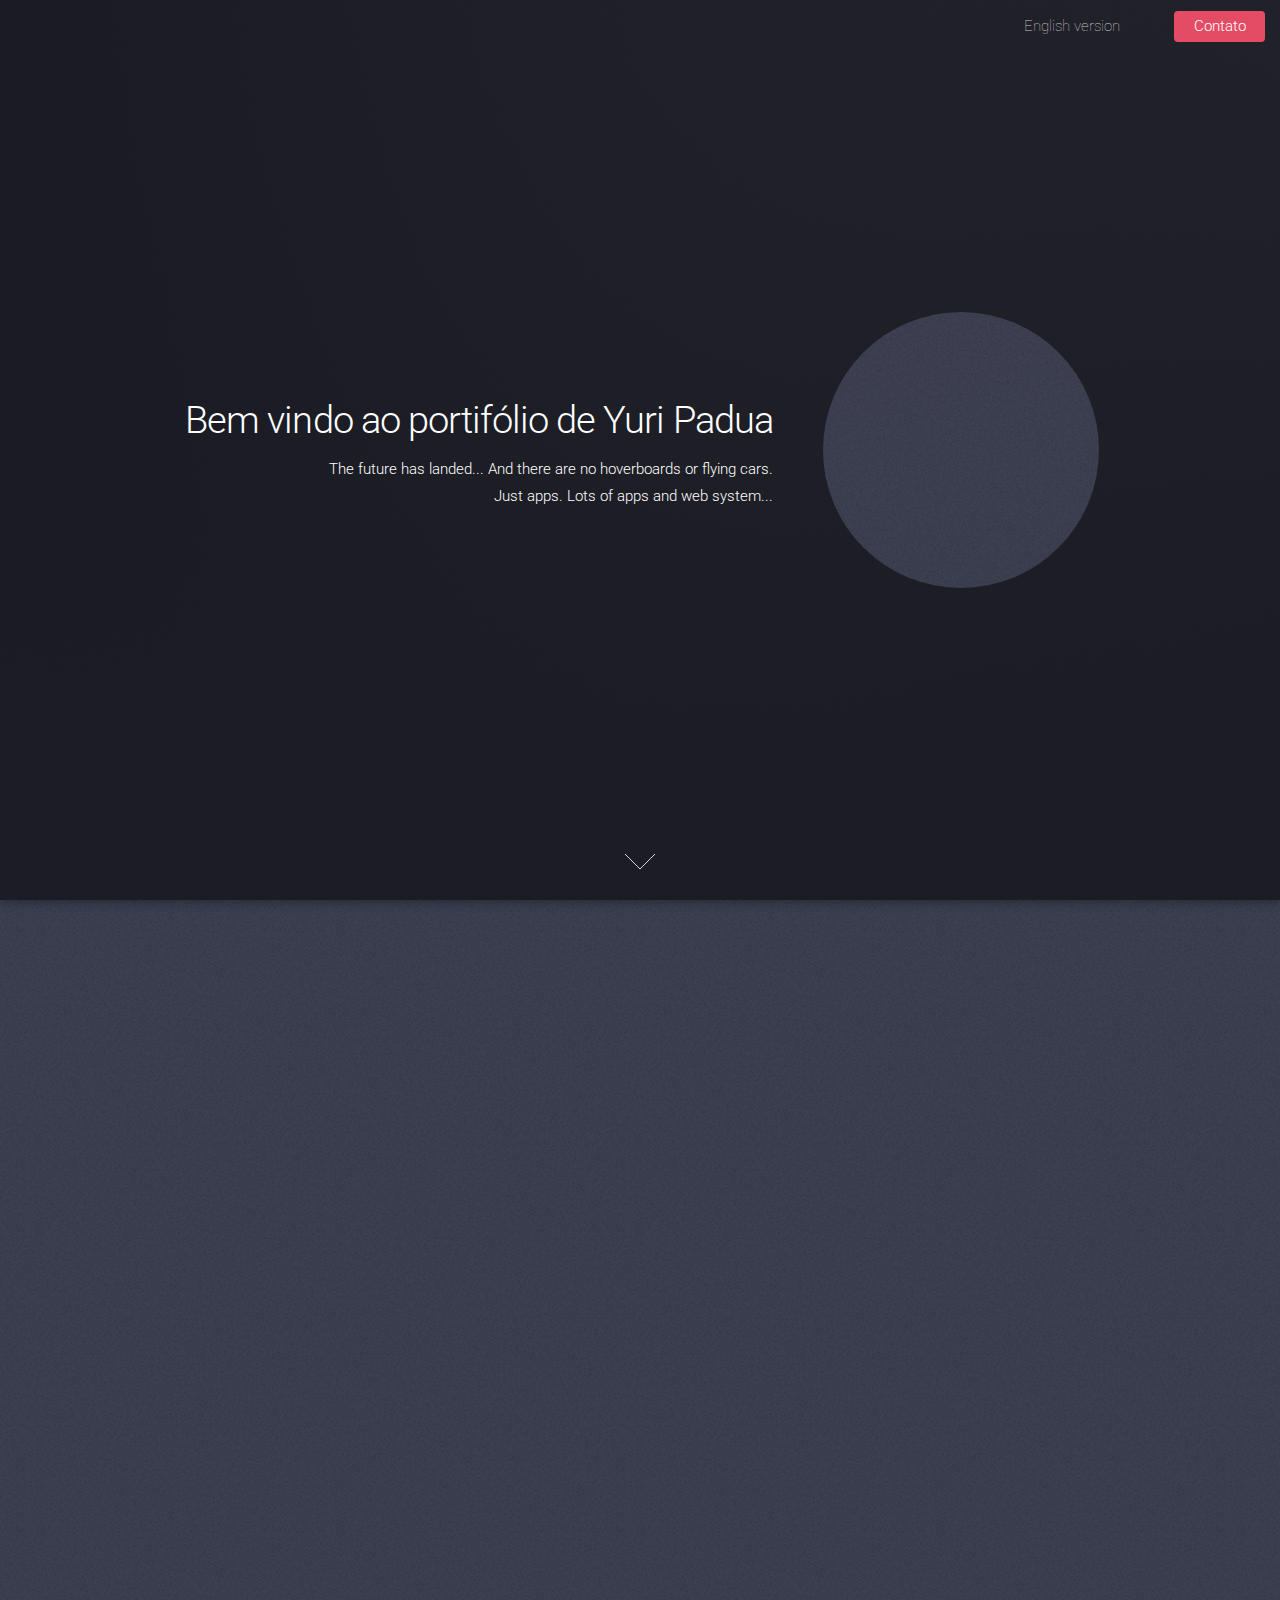
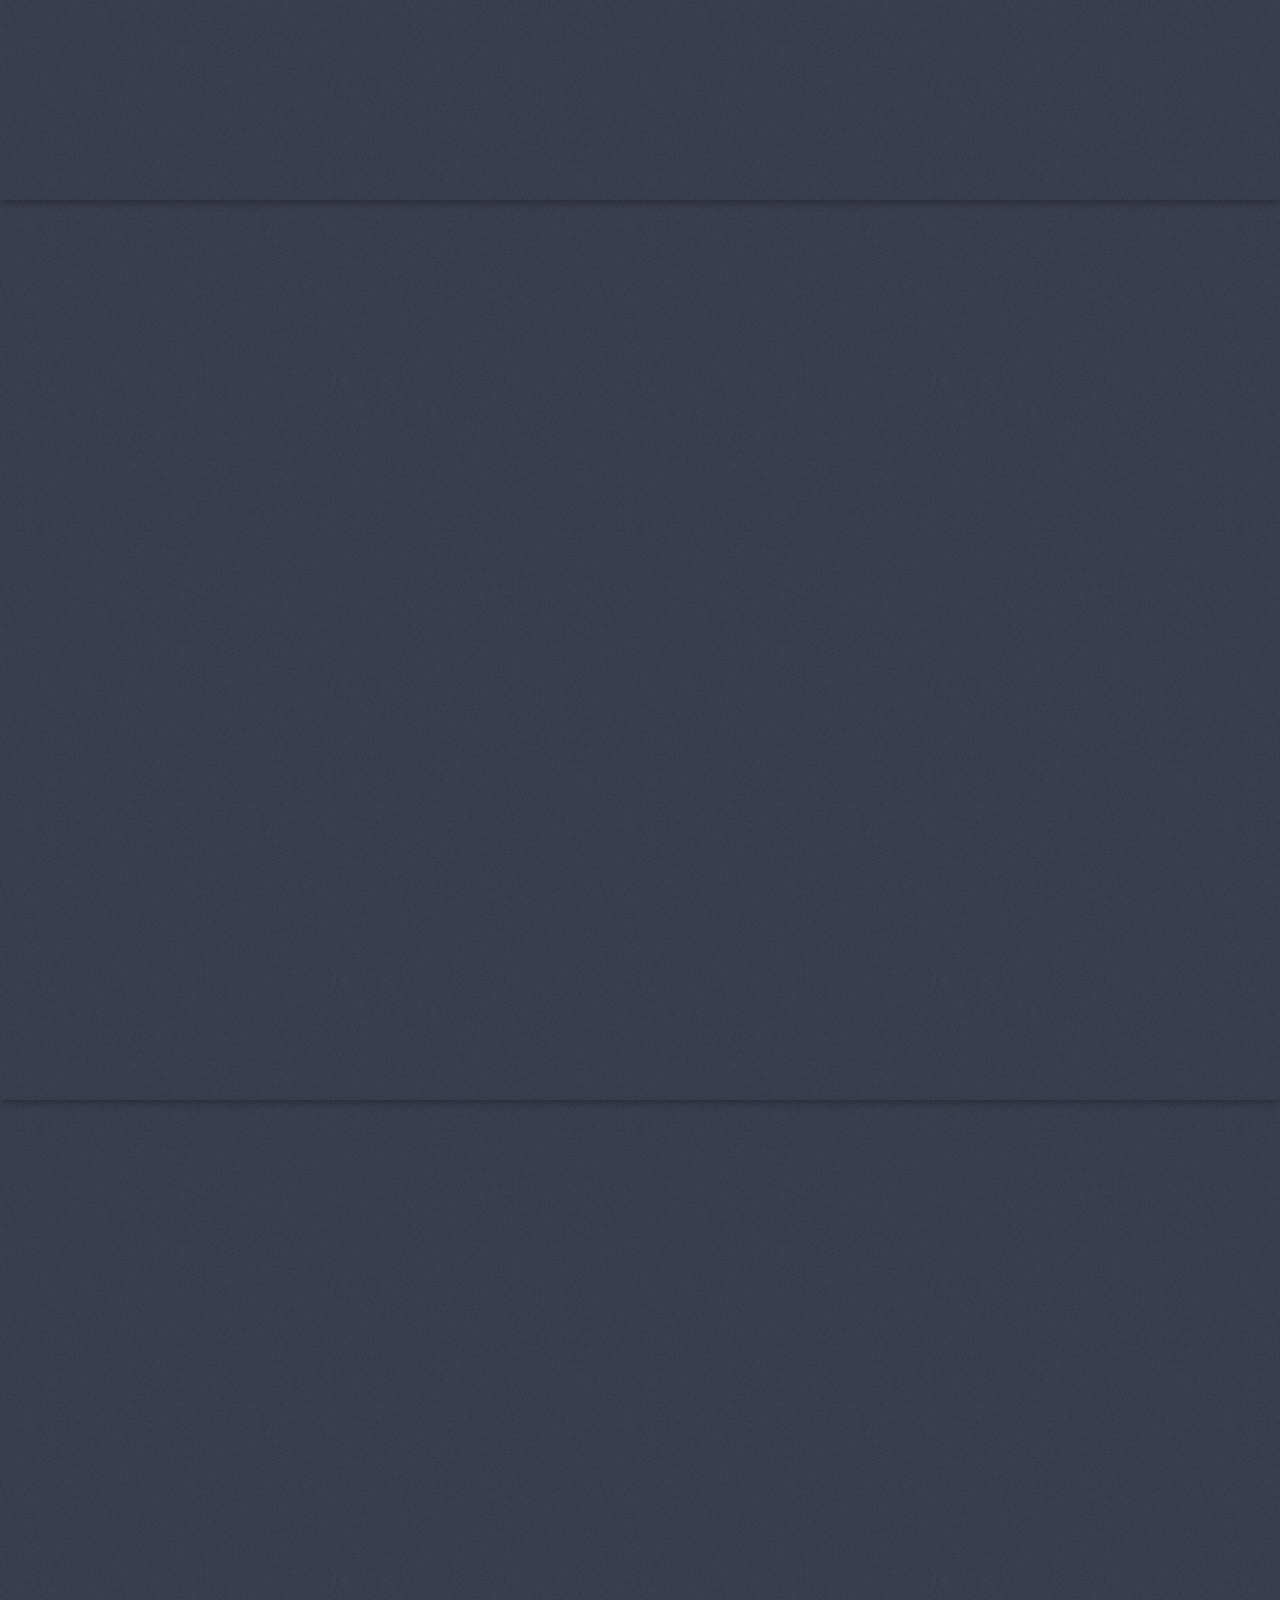
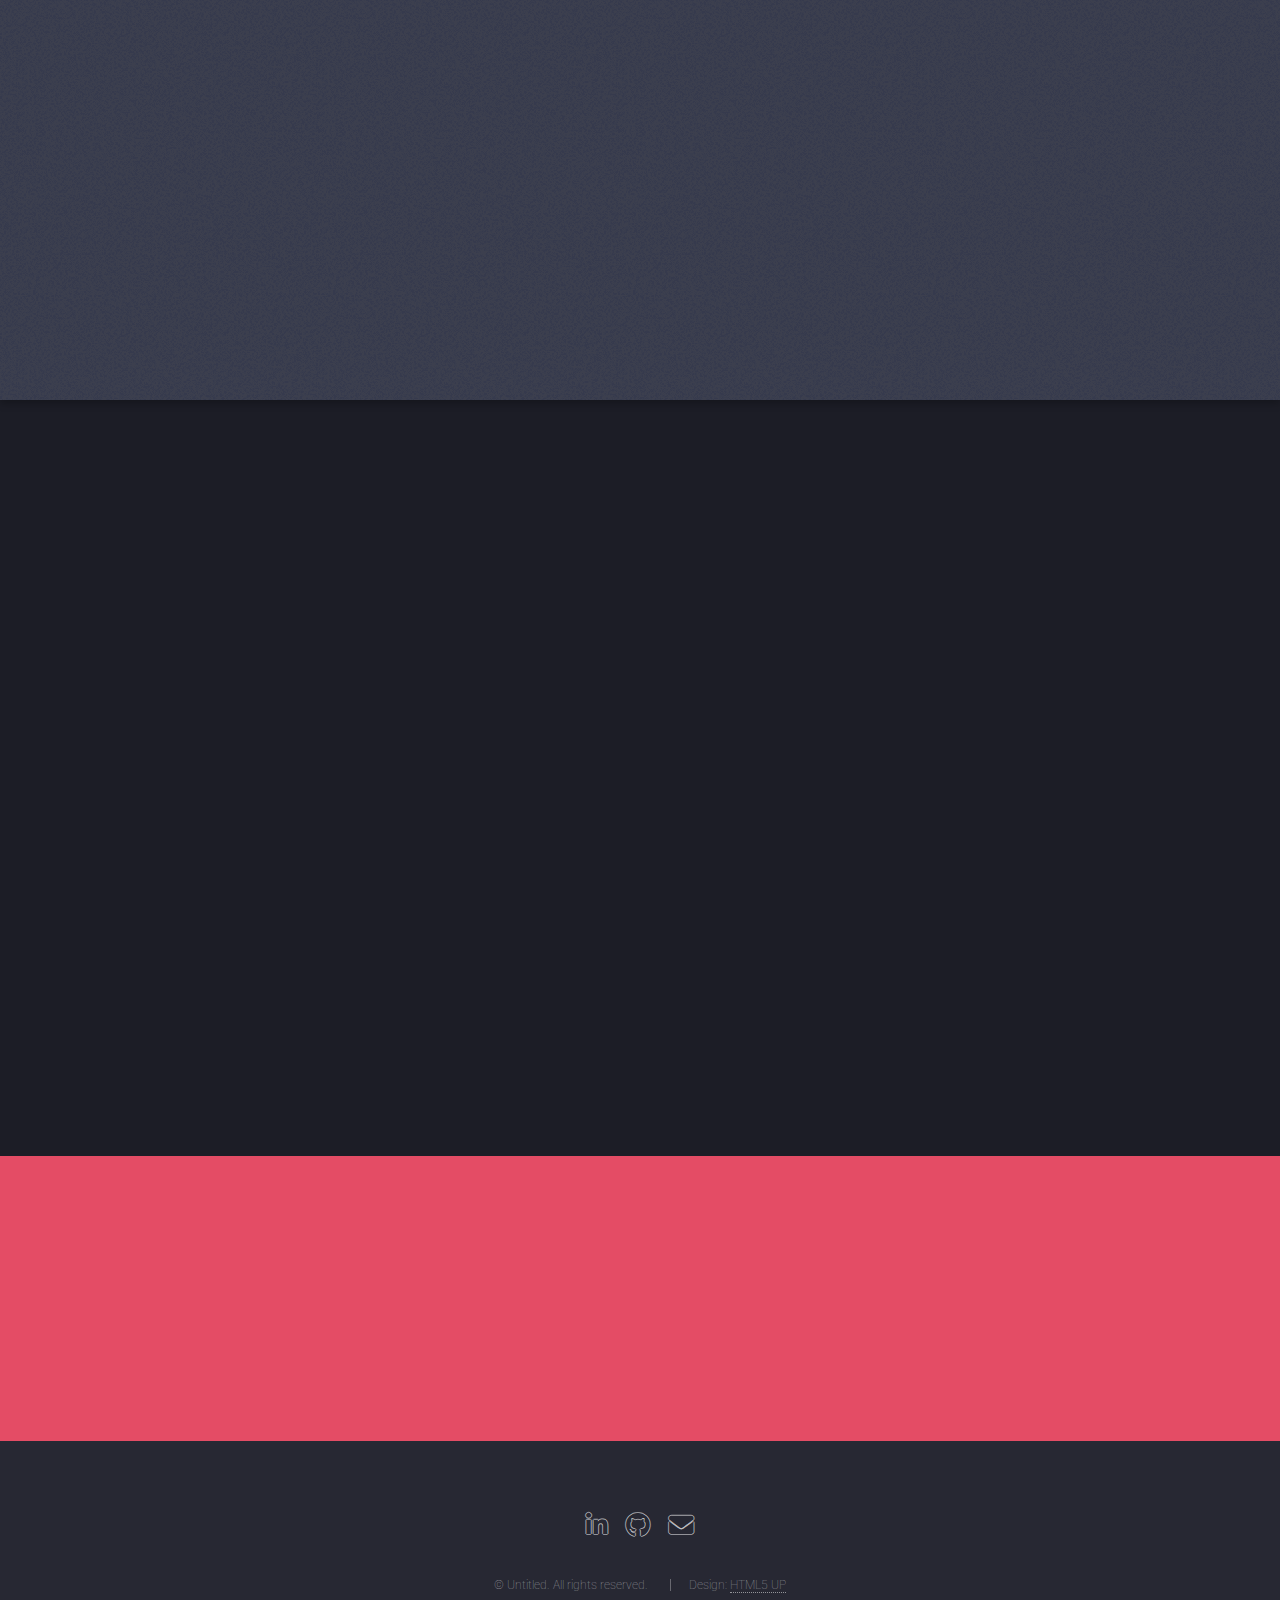
==== pt/index.html @ d570ddc1 "SEO url fix + sitemap.xml" ====
<!DOCTYPE HTML>
<!--
	Landed by HTML5 UP
	html5up.net | @ajlkn
	Free for personal and commercial use under the CCA 3.0 license (html5up.net/license)
-->
<html>


<head>
	<title>Yuri Padua - Portfolio | Tecnologia, Apps, and Soluções</title>

	<meta charset="utf-8" />
	<meta name="description"
		content="Welcome to Yuri Padua's portfolio. Explore innovative projects in technology, including Node.js, Python, and Machine Learning. Contact me to grow your business!">
	<meta name="keywords"
		content="Yuri Padua, portfolio, technology, Node.js, Python, Machine Learning, web development, mobile applications">
	<meta name="author" content="Yuri Padua">
	<meta name="viewport" content="width=device-width, initial-scale=1, user-scalable=no" />
	<link rel="stylesheet" href="../assets/css/main.css" />
	<!-- <link rel="stylesheet" href="assets/sass/main.css" /> -->
	<noscript>
		<link rel="stylesheet" href="../assets/css/noscript.css" />
		<!-- <link rel="stylesheet" href="assets/sass/noscript.css" /> -->
	</noscript>

	<!-- Open Graph Meta Tags -->
	<meta property="og:title" content="Yuri Padua - Portfolio | Technology, Apps, and Solutions" />
	<meta property="og:description"
		content="Explore Yuri Padua's portfolio. Innovative projects in Node.js, Python, Machine Learning, and more." />
	<meta property="og:image" content="../images/avatar_home.png" />
	<meta property="og:url" content="yuripadua.github.io" />
	<meta property="og:type" content="website" />

	<script type="application/ld+json">
		{
		  "@context": "https://schema.org",
		  "@type": "Person",
		  "name": "Yuri Padua",
		  "jobTitle": "Technology Professional",
		  "url": "yuripadua.github.io",
		  "sameAs": [
			"https://www.linkedin.com/in/yuripadua/",
			"https://github.com/yuripadua"
		  ]
		}
		</script>

	<!-- <script>
		(function () {
			// Pega idioma do navegador, por ex. "pt-BR", "en-US", etc.
			var userLang = (navigator.language || navigator.userLanguage).toLowerCase();
			// Verifica o path atual, ex. "/" ou "/pt/index.html"
			var currentPath = window.location.pathname.toLowerCase();

			// Se o idioma começa com "pt" E não estamos em /pt/ (para evitar loop):
			if (userLang.startsWith('pt') && !currentPath.startsWith('/pt/')) {
				// Redireciona para /pt/
				window.location.href = '/pt/';
			}
		})();
	</script> -->
</head>

<body class="is-preload landing">
	<div id="page-wrapper">

		<!-- Header -->
		<header id="header">
			<!-- <h1 id="logo"><a href="index.html">Landed</a></h1> -->
			<nav id="nav">
				<ul>
					<li><a href="https://yuripadua.github.io">English version</a></li>
					<!-- <li><a href="index.html">Home</a></li> -->
					<li>
						<!-- <a href="#">Layouts</a> -->
						<!-- <ul>
							<li><a href="left-sidebar.html">Left Sidebar</a></li>
							<li><a href="right-sidebar.html">Right Sidebar</a></li>
							<li><a href="no-sidebar.html">No Sidebar</a></li>
							<li>
								<a href="#">Submenu</a>
								<ul>
									<li><a href="#">Option 1</a></li>
									<li><a href="#">Option 2</a></li>
									<li><a href="#">Option 3</a></li>
									<li><a href="#">Option 4</a></li>
								</ul>
							</li>
						</ul> -->
					</li>
					<!-- <li><a href="elements.html">Elements</a></li> -->
					<li><a href="#five" class="button primary">Contato</a></li>
				</ul>
			</nav>
		</header>

		<!-- Banner -->
		<section id="banner">
			<div class="content">
				<header>
					<h2>Bem vindo ao portifólio de Yuri Padua</h2>
					<b>
						<p>The future has landed...
							And there are no hoverboards or flying cars.<br />
							Just apps. Lots of apps and web system...</p>
					</b>
				</header>
				<span class="image"><img src="../images/avatar_home.png" alt="" /></span>
			</div>
			<a href="#one" class="goto-next scrolly">Next</a>
		</section>

		<!-- One -->
		<section id="one" class="spotlight style1 bottom">
			<span class="image fit main"><img src="../images/marvin-meyer-SYTO3xs06fU-unsplash.jpg" alt="" /></span>
			<div class="content">
				<div class="container">
					<div class="row">
						<div class="col-4 col-12-medium">
							<header>
								<h2>Neste mundo dominado pela tecnologia...</h2>
								<p>Parceiros aptos farão a difença entre sucesso e fracasso nos negócios!</p>
							</header>
						</div>
						<div class="col-4 col-12-medium">
							<p>Imagine, por um instante, esse universo digital como um vasto oceano
								de oportunidades. Nem todos estão preparados para navegar nessas águas:
								alguns se arriscam sem rumo, enquanto outros buscam o apoio de profissionais
								experientes, capazes de conduzir cada jornada rumo a resultados concretos.
								É nessa interseção entre ousadia e experiência que surgem parcerias sólidas,
								fazendo toda a diferença para quem deseja não só sobreviver, mas prosperar.</p>
						</div>
						<div class="col-4 col-12-medium">
							<p>Assim como uma embarcação depende de bons mapas e rotas confiáveis,
								negócios de sucesso pedem planejamento estratégico e execução de qualidade.
								A cada projeto, unimos conhecimento técnico, transparência e comprometimento
								para que você siga adiante com segurança. Continue rolando a página e
								descubra de que forma podemos percorrer juntos essa trajetória, levando
								sua empresa a conquistar novos horizontes.</p>
						</div>
					</div>
				</div>
			</div>
			<a href="#two" class="goto-next scrolly">Next</a>
		</section>

		<!-- Two -->
		<section id="two" class="spotlight style2 right">
			<span class="image fit main"><img src="../images/Foto terno tamanho grande_sem_fundo2.png" alt="" /></span>
			<div class="content">
				<header>
					<h2>Eu sou Yuri Padua, muito prazer em conhece-lo!</h2>
					<p>Mais que um contrato, quero ser seu parceiro nos negócios!</p>
				</header>
				<p>Tenho mais de 20 anos de experiência no mercado de tecnologia. Sou
					bacharel e mestre em ciência da computação pela UFSCar - Universidade
					Federal de São Carlos e atualmente sou aluno do doutorado no Instituto de
					Computação da UNICAMP.</p>
				<!-- <ul class="actions">
					<li><a href="#" class="button">Learn More</a></li>
				</ul> -->
			</div>
			<a href="#three" class="goto-next scrolly">Next</a>
		</section>

		<!-- Three -->
		<section id="three" class="spotlight style3 left">
			<span class="image fit main bottom"><img src="../images/ecommerce3.jpg" alt="" /></span>
			<div class="content">
				<header>
					<h2>Sites e Aplicativos </h2>
					<p>Seja qual for seu negócio, temos a solução!</p>
				</header>
				<p>Para quaisquer tamanhos de empresas, para quaisquer segmentos, cenários simples e complexos.
					Atualmente, a sua presença on line não é mais opção, é uma questão estratégica para seu crescimento.
				</p>
				<p>
					Nossa parceria com certeza agregará valor ao seu negócio.
				</p>

				<!-- <ul class="actions">
					<li><a href="#" class="button">Learn More</a></li>
				</ul> -->
			</div>
			<a href="#four" class="goto-next scrolly">Next</a>
		</section>

		<!-- Four -->
		<section id="four" class="wrapper style1 special fade-up">
			<div class="container">
				<header class="major">
					<h2>Conheça alguns dos projetos no portifólio</h2>
					<p>Cada projeto o direcionará para uma página com o projeto e seu respectivo repositório abaixo</p>
				</header>
				<div class="box alt">
					<div class="row gtr-uniform">
						<section class="col-4 col-6-medium col-12-xsmall">
							<!-- <span class="icon major alt my-nodejs-logo"></span> -->
							<img src="../images/nodejs.png" alt="Node.js"
								style="width: 6em; height: 6em; border-radius: 50%; object-fit: contain;">
							<h3>API RESTFULL Node.JS</h3>
							<p>Demosntração de webapp para e-commerce.</p>
						</section>
						<section class="col-4 col-6-medium col-12-xsmall">
							<!-- <span class="icon major alt my-php-logo"></span> -->
							<img src="../images/new-php-logo.svg" alt="php"
								style="width: 6em; height: 6em; border-radius: 50%; object-fit: contain;">
							<h3>API RESTFULL PHP</h3>
							<p>Exemplo de consumo de API de terceiro para apresentação de ações.</p>
						</section>
						<section class="col-4 col-6-medium col-12-xsmall">
							<!-- <span class="icon major alt my-python-logo"></span> -->
							<img src="../images/django-python-logo.webp" alt="django-python"
								style="width: 6em; height: 6em; border-radius: 50%; object-fit: contain;">
							<h3>API RESTFULL Python</h3>
							<p>Demonstação em construção.</p>
						</section>
						<section class="col-4 col-6-medium col-12-xsmall">
							<!-- <span class="icon major alt my-flutter-logo"></span> -->
							<img src="../images/flutterAndroid.png" alt="flutter"
								style="width: 6em; height: 6em; border-radius: 50%; object-fit: contain;">
							<h3>Aplicativo Android</h3>
							<p>Aplicação usando Flutter. Pode ser compilada para Android e IOS.</p>
						</section>
						<section class="col-4 col-6-medium col-12-xsmall">
							<!-- <span class="icon major alt my-react-logo"></span> -->
							<img src="../images/React-icon.svg" alt="react"
								style="width: 6em; height: 6em; border-radius: 50%; object-fit: contain;">
							<h3>Site responsivo com React</h3>
							<p>Webapp utilizando React como exemplo no front.</p>
						</section>
						<section class="col-4 col-6-medium col-12-xsmall">
							<!-- <span class="icon major alt my-machine-learning-logo"></span> -->
							<img src="../images/Machine-Learning.jpg" alt="python-ml"
								style="width: 6em; height: 6em; border-radius: 50%; object-fit: contain;">
							<h3>Aprendizado de Máquina</h3>
							<p>Projeto de aprendizado de máquina utilizando base real da área da saúde.</p>
						</section>
					</div>
				</div>
				<footer class="major">
					<ul class="actions special">
						<li><a href="https://github.com/yuripadua" class="button" target="_blank">Repositório do
								GitHub</a></li>
					</ul>
				</footer>
			</div>
		</section>

		<!-- Five -->
		<!-- <section id="five" class="wrapper style2 special fade">
			<div class="container">
				<header>
					<h2>Magna faucibus lorem diam</h2>
					<p>Ante metus praesent faucibus ante integer id accumsan eleifend</p>
				</header>
				<form method="post" action="#" class="cta">
					<div class="row gtr-uniform gtr-50">
						<div class="col-8 col-12-xsmall"><input type="email" name="email" id="email"
								placeholder="Your Email Address" /></div>
						<div class="col-4 col-12-xsmall"><input type="submit" value="Get Started" class="fit primary" />
						</div>
					</div>
				</form>
			</div>
		</section> -->
		<!-- Five -->
		<section id="five" class="wrapper style2 special fade">
			<div class="container">
				<header>
					<h2>Vamos conversar?</h2>
					<p>Entre em contato comigo e descubra como posso ajudar no seu projeto!</p>
				</header>
				<p>
					<strong>Meu E-mail:</strong>
					<a href="mailto:yuripadua@gmail.com" class="my-email-link" target="_blank">yuripadua@gmail.com</a>
				</p>
			</div>
		</section>

		<!-- Footer -->
		<footer id="footer">
			<ul class="icons">
				<!-- <li><a href="#" class="icon brands alt fa-twitter"><span class="label">Twitter</span></a></li> -->
				<!-- <li><a href="#" class="icon brands alt fa-facebook-f"><span class="label">Facebook</span></a></li> -->
				<li><a href="https://www.linkedin.com/in/yuripadua/" class="icon brands alt fa-linkedin-in"
						target="_blank"><span class="label">LinkedIn</span></a></li>
				<!-- <li><a href="#" class="icon brands alt fa-instagram"><span class="label">Instagram</span></a></li> -->
				<li><a href="https://github.com/yuripadua" class="icon brands alt fa-github" target="_blank"> <span
							class="label">GitHub</span></a></li>
				<li><a href="mailto:yuripadua@gmail.com" class="icon solid alt fa-envelope" target="_blank"><span
							class="label">Email</span></a></li>
			</ul>
			<ul class="copyright">
				<li>&copy; Untitled. All rights reserved.</li>
				<li>Design: <a href="http://html5up.net" target="_blank">HTML5 UP</a></li>
			</ul>
		</footer>

	</div>

	<!-- Scripts -->
	<script src="../assets/js/jquery.min.js"></script>
	<script src="../assets/js/jquery.scrolly.min.js"></script>
	<script src="../assets/js/jquery.dropotron.min.js"></script>
	<script src="../assets/js/jquery.scrollex.min.js"></script>
	<script src="../assets/js/browser.min.js"></script>
	<script src="../assets/js/breakpoints.min.js"></script>
	<script src="../assets/js/util.js"></script>
	<script src="../assets/js/main.js"></script>

</body>

</html>
---- assets/css/main.css ----
@import url("fontawesome-all.min.css");
@import url("https://fonts.googleapis.com/css?family=Roboto:100,300,100italic,300italic");

/*
	Landed by HTML5 UP
	html5up.net | @ajlkn
	Free for personal and commercial use under the CCA 3.0 license (html5up.net/license)
*/

html, body, div, span, applet, object,
iframe, h1, h2, h3, h4, h5, h6, p, blockquote,
pre, a, abbr, acronym, address, big, cite,
code, del, dfn, em, img, ins, kbd, q, s, samp,
small, strike, strong, sub, sup, tt, var, b,
u, i, center, dl, dt, dd, ol, ul, li, fieldset,
form, label, legend, table, caption, tbody,
tfoot, thead, tr, th, td, article, aside,
canvas, details, embed, figure, figcaption,
footer, header, hgroup, menu, nav, output, ruby,
section, summary, time, mark, audio, video {
	margin: 0;
	padding: 0;
	border: 0;
	font-size: 100%;
	font: inherit;
	vertical-align: baseline;}

article, aside, details, figcaption, figure,
footer, header, hgroup, menu, nav, section {
	display: block;}

body {
	line-height: 1;
}

ol, ul {
	list-style: none;
}

blockquote, q {
	quotes: none;
}

	blockquote:before, blockquote:after, q:before, q:after {
		content: '';
		content: none;
	}

table {
	border-collapse: collapse;
	border-spacing: 0;
}

body {
	-webkit-text-size-adjust: none;
}

mark {
	background-color: transparent;
	color: inherit;
}

input::-moz-focus-inner {
	border: 0;
	padding: 0;
}

input, select, textarea {
	-moz-appearance: none;
	-webkit-appearance: none;
	-ms-appearance: none;
	appearance: none;
}

/* Basic */

	html {
		box-sizing: border-box;
	}

	*, *:before, *:after {
		box-sizing: inherit;
	}

	html, body {
		background: #1c1d26;
	}

	body.is-preload *, body.is-preload *:before, body.is-preload *:after {
		-moz-animation: none !important;
		-webkit-animation: none !important;
		-ms-animation: none !important;
		animation: none !important;
		-moz-transition: none !important;
		-webkit-transition: none !important;
		-ms-transition: none !important;
		transition: none !important;
	}

	body, input, select, textarea {
		color: rgba(255, 255, 255, 0.75);
		font-family: "Roboto", Helvetica, sans-serif;
		font-size: 15pt;
		font-weight: 100;
		line-height: 1.75em;
	}

	a {
		-moz-transition: border-color 0.2s ease-in-out, color 0.2s ease-in-out;
		-webkit-transition: border-color 0.2s ease-in-out, color 0.2s ease-in-out;
		-ms-transition: border-color 0.2s ease-in-out, color 0.2s ease-in-out;
		transition: border-color 0.2s ease-in-out, color 0.2s ease-in-out;
		border-bottom: dotted 1px;
		color: #e44c65;
		text-decoration: none;
	}

		a:hover {
			color: #e44c65 !important;
			border-bottom-color: transparent;
		}

	strong, b {
		color: #ffffff;
		font-weight: 300;
	}

	em, i {
		font-style: italic;
	}

	p {
		margin: 0 0 2em 0;
	}

	h1, h2, h3, h4, h5, h6 {
		color: #ffffff;
		font-weight: 300;
		line-height: 1em;
		margin: 0 0 1em 0;
	}

		h1 a, h2 a, h3 a, h4 a, h5 a, h6 a {
			color: inherit;
			border: 0;
		}

	h2 {
		font-size: 2em;
		line-height: 1.5em;
		letter-spacing: -0.025em;
	}

	h3 {
		font-size: 1.35em;
		line-height: 1.5em;
	}

	h4 {
		font-size: 1.1em;
		line-height: 1.5em;
	}

	h5 {
		font-size: 0.9em;
		line-height: 1.5em;
	}

	h6 {
		font-size: 0.7em;
		line-height: 1.5em;
	}

	sub {
		font-size: 0.8em;
		position: relative;
		top: 0.5em;
	}

	sup {
		font-size: 0.8em;
		position: relative;
		top: -0.5em;
	}

	hr {
		border: 0;
		border-bottom: solid 1px rgba(255, 255, 255, 0.3);
		margin: 3em 0;
	}

		hr.major {
			margin: 4em 0;
		}

	blockquote {
		border-left: solid 4px rgba(255, 255, 255, 0.3);
		font-style: italic;
		margin: 0 0 2em 0;
		padding: 0.5em 0 0.5em 2em;
	}

	code {
		background: rgba(255, 255, 255, 0.075);
		border-radius: 4px;
		font-family: "Courier New", monospace;
		font-size: 0.9em;
		margin: 0 0.25em;
		padding: 0.25em 0.65em;
	}

	pre {
		-webkit-overflow-scrolling: touch;
		font-family: "Courier New", monospace;
		font-size: 0.9em;
		margin: 0 0 2em 0;
	}

		pre code {
			display: block;
			line-height: 1.75em;
			padding: 1em 1.5em;
			overflow-x: auto;
		}

	.align-left {
		text-align: left;
	}

	.align-center {
		text-align: center;
	}

	.align-right {
		text-align: right;
	}

/* Loader */

	@-moz-keyframes spinner-show {
		0% {
			opacity: 0;
		}

		100% {
			opacity: 1;
		}
	}

	@-webkit-keyframes spinner-show {
		0% {
			opacity: 0;
		}

		100% {
			opacity: 1;
		}
	}

	@-ms-keyframes spinner-show {
		0% {
			opacity: 0;
		}

		100% {
			opacity: 1;
		}
	}

	@keyframes spinner-show {
		0% {
			opacity: 0;
		}

		100% {
			opacity: 1;
		}
	}

	@-moz-keyframes spinner-hide {
		0% {
			color: rgba(255, 255, 255, 0.15);
			z-index: 100001;
			-moz-transform: scale(1) rotate(0deg);
			-webkit-transform: scale(1) rotate(0deg);
			-ms-transform: scale(1) rotate(0deg);
			transform: scale(1) rotate(0deg);
		}

		99% {
			color: #1c1d26;
			z-index: 100001;
			-moz-transform: scale(0.5) rotate(360deg);
			-webkit-transform: scale(0.5) rotate(360deg);
			-ms-transform: scale(0.5) rotate(360deg);
			transform: scale(0.5) rotate(360deg);
		}

		100% {
			color: #1c1d26;
			z-index: -1;
			-moz-transform: scale(0.5) rotate(360deg);
			-webkit-transform: scale(0.5) rotate(360deg);
			-ms-transform: scale(0.5) rotate(360deg);
			transform: scale(0.5) rotate(360deg);
		}
	}

	@-webkit-keyframes spinner-hide {
		0% {
			color: rgba(255, 255, 255, 0.15);
			z-index: 100001;
			-moz-transform: scale(1) rotate(0deg);
			-webkit-transform: scale(1) rotate(0deg);
			-ms-transform: scale(1) rotate(0deg);
			transform: scale(1) rotate(0deg);
		}

		99% {
			color: #1c1d26;
			z-index: 100001;
			-moz-transform: scale(0.5) rotate(360deg);
			-webkit-transform: scale(0.5) rotate(360deg);
			-ms-transform: scale(0.5) rotate(360deg);
			transform: scale(0.5) rotate(360deg);
		}

		100% {
			color: #1c1d26;
			z-index: -1;
			-moz-transform: scale(0.5) rotate(360deg);
			-webkit-transform: scale(0.5) rotate(360deg);
			-ms-transform: scale(0.5) rotate(360deg);
			transform: scale(0.5) rotate(360deg);
		}
	}

	@-ms-keyframes spinner-hide {
		0% {
			color: rgba(255, 255, 255, 0.15);
			z-index: 100001;
			-moz-transform: scale(1) rotate(0deg);
			-webkit-transform: scale(1) rotate(0deg);
			-ms-transform: scale(1) rotate(0deg);
			transform: scale(1) rotate(0deg);
		}

		99% {
			color: #1c1d26;
			z-index: 100001;
			-moz-transform: scale(0.5) rotate(360deg);
			-webkit-transform: scale(0.5) rotate(360deg);
			-ms-transform: scale(0.5) rotate(360deg);
			transform: scale(0.5) rotate(360deg);
		}

		100% {
			color: #1c1d26;
			z-index: -1;
			-moz-transform: scale(0.5) rotate(360deg);
			-webkit-transform: scale(0.5) rotate(360deg);
			-ms-transform: scale(0.5) rotate(360deg);
			transform: scale(0.5) rotate(360deg);
		}
	}

	@keyframes spinner-hide {
		0% {
			color: rgba(255, 255, 255, 0.15);
			z-index: 100001;
			-moz-transform: scale(1) rotate(0deg);
			-webkit-transform: scale(1) rotate(0deg);
			-ms-transform: scale(1) rotate(0deg);
			transform: scale(1) rotate(0deg);
		}

		99% {
			color: #1c1d26;
			z-index: 100001;
			-moz-transform: scale(0.5) rotate(360deg);
			-webkit-transform: scale(0.5) rotate(360deg);
			-ms-transform: scale(0.5) rotate(360deg);
			transform: scale(0.5) rotate(360deg);
		}

		100% {
			color: #1c1d26;
			z-index: -1;
			-moz-transform: scale(0.5) rotate(360deg);
			-webkit-transform: scale(0.5) rotate(360deg);
			-ms-transform: scale(0.5) rotate(360deg);
			transform: scale(0.5) rotate(360deg);
		}
	}

	@-moz-keyframes spinner-rotate {
		0% {
			-moz-transform: scale(1) rotate(0deg);
			-webkit-transform: scale(1) rotate(0deg);
			-ms-transform: scale(1) rotate(0deg);
			transform: scale(1) rotate(0deg);
		}

		100% {
			-moz-transform: scale(1) rotate(360deg);
			-webkit-transform: scale(1) rotate(360deg);
			-ms-transform: scale(1) rotate(360deg);
			transform: scale(1) rotate(360deg);
		}
	}

	@-webkit-keyframes spinner-rotate {
		0% {
			-moz-transform: scale(1) rotate(0deg);
			-webkit-transform: scale(1) rotate(0deg);
			-ms-transform: scale(1) rotate(0deg);
			transform: scale(1) rotate(0deg);
		}

		100% {
			-moz-transform: scale(1) rotate(360deg);
			-webkit-transform: scale(1) rotate(360deg);
			-ms-transform: scale(1) rotate(360deg);
			transform: scale(1) rotate(360deg);
		}
	}

	@-ms-keyframes spinner-rotate {
		0% {
			-moz-transform: scale(1) rotate(0deg);
			-webkit-transform: scale(1) rotate(0deg);
			-ms-transform: scale(1) rotate(0deg);
			transform: scale(1) rotate(0deg);
		}

		100% {
			-moz-transform: scale(1) rotate(360deg);
			-webkit-transform: scale(1) rotate(360deg);
			-ms-transform: scale(1) rotate(360deg);
			transform: scale(1) rotate(360deg);
		}
	}

	@keyframes spinner-rotate {
		0% {
			-moz-transform: scale(1) rotate(0deg);
			-webkit-transform: scale(1) rotate(0deg);
			-ms-transform: scale(1) rotate(0deg);
			transform: scale(1) rotate(0deg);
		}

		100% {
			-moz-transform: scale(1) rotate(360deg);
			-webkit-transform: scale(1) rotate(360deg);
			-ms-transform: scale(1) rotate(360deg);
			transform: scale(1) rotate(360deg);
		}
	}

	@-moz-keyframes overlay-hide {
		0% {
			opacity: 1;
			z-index: 100000;
		}

		15% {
			opacity: 1;
			z-index: 100000;
		}

		99% {
			opacity: 0;
			z-index: 100000;
		}

		100% {
			opacity: 0;
			z-index: -1;
		}
	}

	@-webkit-keyframes overlay-hide {
		0% {
			opacity: 1;
			z-index: 100000;
		}

		15% {
			opacity: 1;
			z-index: 100000;
		}

		99% {
			opacity: 0;
			z-index: 100000;
		}

		100% {
			opacity: 0;
			z-index: -1;
		}
	}

	@-ms-keyframes overlay-hide {
		0% {
			opacity: 1;
			z-index: 100000;
		}

		15% {
			opacity: 1;
			z-index: 100000;
		}

		99% {
			opacity: 0;
			z-index: 100000;
		}

		100% {
			opacity: 0;
			z-index: -1;
		}
	}

	@keyframes overlay-hide {
		0% {
			opacity: 1;
			z-index: 100000;
		}

		15% {
			opacity: 1;
			z-index: 100000;
		}

		99% {
			opacity: 0;
			z-index: 100000;
		}

		100% {
			opacity: 0;
			z-index: -1;
		}
	}

	body.landing {
		text-decoration: none;
	}

		body.landing:before {
			-moz-osx-font-smoothing: grayscale;
			-webkit-font-smoothing: antialiased;
			display: inline-block;
			font-style: normal;
			font-variant: normal;
			text-rendering: auto;
			line-height: 1;
			text-transform: none !important;
			font-family: 'Font Awesome 5 Free';
			font-weight: 900;
		}

		body.landing:before {
			-moz-animation: spinner-show 1.5s 1 0.25s ease forwards, spinner-hide 0.25s ease-in-out forwards !important;
			-webkit-animation: spinner-show 1.5s 1 0.25s ease forwards, spinner-hide 0.25s ease-in-out forwards !important;
			-ms-animation: spinner-show 1.5s 1 0.25s ease forwards, spinner-hide 0.25s ease-in-out forwards !important;
			animation: spinner-show 1.5s 1 0.25s ease forwards, spinner-hide 0.25s ease-in-out forwards !important;
			-moz-transform-origin: 50% 50%;
			-webkit-transform-origin: 50% 50%;
			-ms-transform-origin: 50% 50%;
			transform-origin: 50% 50%;
			color: rgba(255, 255, 255, 0.15);
			content: '\f1ce';
			cursor: default;
			display: block;
			font-size: 2em;
			height: 2em;
			left: 50%;
			line-height: 2em;
			margin: -1em 0 0 -1em;
			opacity: 0;
			position: fixed;
			text-align: center;
			top: 50%;
			width: 2em;
			z-index: -1;
		}

		body.landing:after {
			-moz-animation: overlay-hide 1.5s ease-in forwards !important;
			-webkit-animation: overlay-hide 1.5s ease-in forwards !important;
			-ms-animation: overlay-hide 1.5s ease-in forwards !important;
			animation: overlay-hide 1.5s ease-in forwards !important;
			background: #1c1d26;
			content: '';
			display: block;
			height: 100%;
			left: 0;
			opacity: 0;
			position: fixed;
			top: 0;
			width: 100%;
			z-index: -1;
		}

		body.landing.is-preload:before {
			-moz-animation: spinner-show 1.5s 1 0.25s ease forwards, spinner-rotate 0.75s infinite linear !important;
			-webkit-animation: spinner-show 1.5s 1 0.25s ease forwards, spinner-rotate 0.75s infinite linear !important;
			-ms-animation: spinner-show 1.5s 1 0.25s ease forwards, spinner-rotate 0.75s infinite linear !important;
			animation: spinner-show 1.5s 1 0.25s ease forwards, spinner-rotate 0.75s infinite linear !important;
			z-index: 100001;
		}

		body.landing.is-preload:after {
			-moz-animation: none !important;
			-webkit-animation: none !important;
			-ms-animation: none !important;
			animation: none !important;
			opacity: 1;
			z-index: 100000;
		}

	@media (-webkit-min-device-pixel-ratio: 2) {

		body.landing:before {
			line-height: 2.025em;
		}

	}

/* Container */

	.container {
		margin: 0 auto;
		max-width: calc(100% - 4em);
		width: 70em;
	}

		.container.xsmall {
			width: 17.5em;
		}

		.container.small {
			width: 35em;
		}

		.container.medium {
			width: 52.5em;
		}

		.container.large {
			width: 87.5em;
		}

		.container.xlarge {
			width: 105em;
		}

		.container.max {
			width: 100%;
		}

		@media screen and (max-width: 1280px) {

			.container {
				width: 90%;
				max-width: 100%;
			}

		}

		@media screen and (max-width: 980px) {

			.container {
				width: 100% !important;
			}

		}

/* Row */

	.row {
		display: flex;
		flex-wrap: wrap;
		box-sizing: border-box;
		align-items: stretch;
	}

		.row > * {
			box-sizing: border-box;
		}

		.row.gtr-uniform > * > :last-child {
			margin-bottom: 0;
		}

		.row.aln-left {
			justify-content: flex-start;
		}

		.row.aln-center {
			justify-content: center;
		}

		.row.aln-right {
			justify-content: flex-end;
		}

		.row.aln-top {
			align-items: flex-start;
		}

		.row.aln-middle {
			align-items: center;
		}

		.row.aln-bottom {
			align-items: flex-end;
		}

		.row > .imp {
			order: -1;
		}

		.row > .col-1 {
			width: 8.33333%;
		}

		.row > .off-1 {
			margin-left: 8.33333%;
		}

		.row > .col-2 {
			width: 16.66667%;
		}

		.row > .off-2 {
			margin-left: 16.66667%;
		}

		.row > .col-3 {
			width: 25%;
		}

		.row > .off-3 {
			margin-left: 25%;
		}

		.row > .col-4 {
			width: 33.33333%;
		}

		.row > .off-4 {
			margin-left: 33.33333%;
		}

		.row > .col-5 {
			width: 41.66667%;
		}

		.row > .off-5 {
			margin-left: 41.66667%;
		}

		.row > .col-6 {
			width: 50%;
		}

		.row > .off-6 {
			margin-left: 50%;
		}

		.row > .col-7 {
			width: 58.33333%;
		}

		.row > .off-7 {
			margin-left: 58.33333%;
		}

		.row > .col-8 {
			width: 66.66667%;
		}

		.row > .off-8 {
			margin-left: 66.66667%;
		}

		.row > .col-9 {
			width: 75%;
		}

		.row > .off-9 {
			margin-left: 75%;
		}

		.row > .col-10 {
			width: 83.33333%;
		}

		.row > .off-10 {
			margin-left: 83.33333%;
		}

		.row > .col-11 {
			width: 91.66667%;
		}

		.row > .off-11 {
			margin-left: 91.66667%;
		}

		.row > .col-12 {
			width: 100%;
		}

		.row > .off-12 {
			margin-left: 100%;
		}

		.row.gtr-0 {
			margin-top: 0;
			margin-left: 0em;
		}

			.row.gtr-0 > * {
				padding: 0 0 0 0em;
			}

			.row.gtr-0.gtr-uniform {
				margin-top: 0em;
			}

				.row.gtr-0.gtr-uniform > * {
					padding-top: 0em;
				}

		.row.gtr-25 {
			margin-top: 0;
			margin-left: -0.625em;
		}

			.row.gtr-25 > * {
				padding: 0 0 0 0.625em;
			}

			.row.gtr-25.gtr-uniform {
				margin-top: -0.625em;
			}

				.row.gtr-25.gtr-uniform > * {
					padding-top: 0.625em;
				}

		.row.gtr-50 {
			margin-top: 0;
			margin-left: -1.25em;
		}

			.row.gtr-50 > * {
				padding: 0 0 0 1.25em;
			}

			.row.gtr-50.gtr-uniform {
				margin-top: -1.25em;
			}

				.row.gtr-50.gtr-uniform > * {
					padding-top: 1.25em;
				}

		.row {
			margin-top: 0;
			margin-left: -2.5em;
		}

			.row > * {
				padding: 0 0 0 2.5em;
			}

			.row.gtr-uniform {
				margin-top: -2.5em;
			}

				.row.gtr-uniform > * {
					padding-top: 2.5em;
				}

		.row.gtr-150 {
			margin-top: 0;
			margin-left: -3.75em;
		}

			.row.gtr-150 > * {
				padding: 0 0 0 3.75em;
			}

			.row.gtr-150.gtr-uniform {
				margin-top: -3.75em;
			}

				.row.gtr-150.gtr-uniform > * {
					padding-top: 3.75em;
				}

		.row.gtr-200 {
			margin-top: 0;
			margin-left: -5em;
		}

			.row.gtr-200 > * {
				padding: 0 0 0 5em;
			}

			.row.gtr-200.gtr-uniform {
				margin-top: -5em;
			}

				.row.gtr-200.gtr-uniform > * {
					padding-top: 5em;
				}

		@media screen and (max-width: 1680px) {

			.row {
				display: flex;
				flex-wrap: wrap;
				box-sizing: border-box;
				align-items: stretch;
			}

				.row > * {
					box-sizing: border-box;
				}

				.row.gtr-uniform > * > :last-child {
					margin-bottom: 0;
				}

				.row.aln-left {
					justify-content: flex-start;
				}

				.row.aln-center {
					justify-content: center;
				}

				.row.aln-right {
					justify-content: flex-end;
				}

				.row.aln-top {
					align-items: flex-start;
				}

				.row.aln-middle {
					align-items: center;
				}

				.row.aln-bottom {
					align-items: flex-end;
				}

				.row > .imp-xlarge {
					order: -1;
				}

				.row > .col-1-xlarge {
					width: 8.33333%;
				}

				.row > .off-1-xlarge {
					margin-left: 8.33333%;
				}

				.row > .col-2-xlarge {
					width: 16.66667%;
				}

				.row > .off-2-xlarge {
					margin-left: 16.66667%;
				}

				.row > .col-3-xlarge {
					width: 25%;
				}

				.row > .off-3-xlarge {
					margin-left: 25%;
				}

				.row > .col-4-xlarge {
					width: 33.33333%;
				}

				.row > .off-4-xlarge {
					margin-left: 33.33333%;
				}

				.row > .col-5-xlarge {
					width: 41.66667%;
				}

				.row > .off-5-xlarge {
					margin-left: 41.66667%;
				}

				.row > .col-6-xlarge {
					width: 50%;
				}

				.row > .off-6-xlarge {
					margin-left: 50%;
				}

				.row > .col-7-xlarge {
					width: 58.33333%;
				}

				.row > .off-7-xlarge {
					margin-left: 58.33333%;
				}

				.row > .col-8-xlarge {
					width: 66.66667%;
				}

				.row > .off-8-xlarge {
					margin-left: 66.66667%;
				}

				.row > .col-9-xlarge {
					width: 75%;
				}

				.row > .off-9-xlarge {
					margin-left: 75%;
				}

				.row > .col-10-xlarge {
					width: 83.33333%;
				}

				.row > .off-10-xlarge {
					margin-left: 83.33333%;
				}

				.row > .col-11-xlarge {
					width: 91.66667%;
				}

				.row > .off-11-xlarge {
					margin-left: 91.66667%;
				}

				.row > .col-12-xlarge {
					width: 100%;
				}

				.row > .off-12-xlarge {
					margin-left: 100%;
				}

				.row.gtr-0 {
					margin-top: 0;
					margin-left: 0em;
				}

					.row.gtr-0 > * {
						padding: 0 0 0 0em;
					}

					.row.gtr-0.gtr-uniform {
						margin-top: 0em;
					}

						.row.gtr-0.gtr-uniform > * {
							padding-top: 0em;
						}

				.row.gtr-25 {
					margin-top: 0;
					margin-left: -0.625em;
				}

					.row.gtr-25 > * {
						padding: 0 0 0 0.625em;
					}

					.row.gtr-25.gtr-uniform {
						margin-top: -0.625em;
					}

						.row.gtr-25.gtr-uniform > * {
							padding-top: 0.625em;
						}

				.row.gtr-50 {
					margin-top: 0;
					margin-left: -1.25em;
				}

					.row.gtr-50 > * {
						padding: 0 0 0 1.25em;
					}

					.row.gtr-50.gtr-uniform {
						margin-top: -1.25em;
					}

						.row.gtr-50.gtr-uniform > * {
							padding-top: 1.25em;
						}

				.row {
					margin-top: 0;
					margin-left: -2.5em;
				}

					.row > * {
						padding: 0 0 0 2.5em;
					}

					.row.gtr-uniform {
						margin-top: -2.5em;
					}

						.row.gtr-uniform > * {
							padding-top: 2.5em;
						}

				.row.gtr-150 {
					margin-top: 0;
					margin-left: -3.75em;
				}

					.row.gtr-150 > * {
						padding: 0 0 0 3.75em;
					}

					.row.gtr-150.gtr-uniform {
						margin-top: -3.75em;
					}

						.row.gtr-150.gtr-uniform > * {
							padding-top: 3.75em;
						}

				.row.gtr-200 {
					margin-top: 0;
					margin-left: -5em;
				}

					.row.gtr-200 > * {
						padding: 0 0 0 5em;
					}

					.row.gtr-200.gtr-uniform {
						margin-top: -5em;
					}

						.row.gtr-200.gtr-uniform > * {
							padding-top: 5em;
						}

		}

		@media screen and (max-width: 1280px) {

			.row {
				display: flex;
				flex-wrap: wrap;
				box-sizing: border-box;
				align-items: stretch;
			}

				.row > * {
					box-sizing: border-box;
				}

				.row.gtr-uniform > * > :last-child {
					margin-bottom: 0;
				}

				.row.aln-left {
					justify-content: flex-start;
				}

				.row.aln-center {
					justify-content: center;
				}

				.row.aln-right {
					justify-content: flex-end;
				}

				.row.aln-top {
					align-items: flex-start;
				}

				.row.aln-middle {
					align-items: center;
				}

				.row.aln-bottom {
					align-items: flex-end;
				}

				.row > .imp-large {
					order: -1;
				}

				.row > .col-1-large {
					width: 8.33333%;
				}

				.row > .off-1-large {
					margin-left: 8.33333%;
				}

				.row > .col-2-large {
					width: 16.66667%;
				}

				.row > .off-2-large {
					margin-left: 16.66667%;
				}

				.row > .col-3-large {
					width: 25%;
				}

				.row > .off-3-large {
					margin-left: 25%;
				}

				.row > .col-4-large {
					width: 33.33333%;
				}

				.row > .off-4-large {
					margin-left: 33.33333%;
				}

				.row > .col-5-large {
					width: 41.66667%;
				}

				.row > .off-5-large {
					margin-left: 41.66667%;
				}

				.row > .col-6-large {
					width: 50%;
				}

				.row > .off-6-large {
					margin-left: 50%;
				}

				.row > .col-7-large {
					width: 58.33333%;
				}

				.row > .off-7-large {
					margin-left: 58.33333%;
				}

				.row > .col-8-large {
					width: 66.66667%;
				}

				.row > .off-8-large {
					margin-left: 66.66667%;
				}

				.row > .col-9-large {
					width: 75%;
				}

				.row > .off-9-large {
					margin-left: 75%;
				}

				.row > .col-10-large {
					width: 83.33333%;
				}

				.row > .off-10-large {
					margin-left: 83.33333%;
				}

				.row > .col-11-large {
					width: 91.66667%;
				}

				.row > .off-11-large {
					margin-left: 91.66667%;
				}

				.row > .col-12-large {
					width: 100%;
				}

				.row > .off-12-large {
					margin-left: 100%;
				}

				.row.gtr-0 {
					margin-top: 0;
					margin-left: 0em;
				}

					.row.gtr-0 > * {
						padding: 0 0 0 0em;
					}

					.row.gtr-0.gtr-uniform {
						margin-top: 0em;
					}

						.row.gtr-0.gtr-uniform > * {
							padding-top: 0em;
						}

				.row.gtr-25 {
					margin-top: 0;
					margin-left: -0.625em;
				}

					.row.gtr-25 > * {
						padding: 0 0 0 0.625em;
					}

					.row.gtr-25.gtr-uniform {
						margin-top: -0.625em;
					}

						.row.gtr-25.gtr-uniform > * {
							padding-top: 0.625em;
						}

				.row.gtr-50 {
					margin-top: 0;
					margin-left: -1.25em;
				}

					.row.gtr-50 > * {
						padding: 0 0 0 1.25em;
					}

					.row.gtr-50.gtr-uniform {
						margin-top: -1.25em;
					}

						.row.gtr-50.gtr-uniform > * {
							padding-top: 1.25em;
						}

				.row {
					margin-top: 0;
					margin-left: -2.5em;
				}

					.row > * {
						padding: 0 0 0 2.5em;
					}

					.row.gtr-uniform {
						margin-top: -2.5em;
					}

						.row.gtr-uniform > * {
							padding-top: 2.5em;
						}

				.row.gtr-150 {
					margin-top: 0;
					margin-left: -3.75em;
				}

					.row.gtr-150 > * {
						padding: 0 0 0 3.75em;
					}

					.row.gtr-150.gtr-uniform {
						margin-top: -3.75em;
					}

						.row.gtr-150.gtr-uniform > * {
							padding-top: 3.75em;
						}

				.row.gtr-200 {
					margin-top: 0;
					margin-left: -5em;
				}

					.row.gtr-200 > * {
						padding: 0 0 0 5em;
					}

					.row.gtr-200.gtr-uniform {
						margin-top: -5em;
					}

						.row.gtr-200.gtr-uniform > * {
							padding-top: 5em;
						}

		}

		@media screen and (max-width: 980px) {

			.row {
				display: flex;
				flex-wrap: wrap;
				box-sizing: border-box;
				align-items: stretch;
			}

				.row > * {
					box-sizing: border-box;
				}

				.row.gtr-uniform > * > :last-child {
					margin-bottom: 0;
				}

				.row.aln-left {
					justify-content: flex-start;
				}

				.row.aln-center {
					justify-content: center;
				}

				.row.aln-right {
					justify-content: flex-end;
				}

				.row.aln-top {
					align-items: flex-start;
				}

				.row.aln-middle {
					align-items: center;
				}

				.row.aln-bottom {
					align-items: flex-end;
				}

				.row > .imp-medium {
					order: -1;
				}

				.row > .col-1-medium {
					width: 8.33333%;
				}

				.row > .off-1-medium {
					margin-left: 8.33333%;
				}

				.row > .col-2-medium {
					width: 16.66667%;
				}

				.row > .off-2-medium {
					margin-left: 16.66667%;
				}

				.row > .col-3-medium {
					width: 25%;
				}

				.row > .off-3-medium {
					margin-left: 25%;
				}

				.row > .col-4-medium {
					width: 33.33333%;
				}

				.row > .off-4-medium {
					margin-left: 33.33333%;
				}

				.row > .col-5-medium {
					width: 41.66667%;
				}

				.row > .off-5-medium {
					margin-left: 41.66667%;
				}

				.row > .col-6-medium {
					width: 50%;
				}

				.row > .off-6-medium {
					margin-left: 50%;
				}

				.row > .col-7-medium {
					width: 58.33333%;
				}

				.row > .off-7-medium {
					margin-left: 58.33333%;
				}

				.row > .col-8-medium {
					width: 66.66667%;
				}

				.row > .off-8-medium {
					margin-left: 66.66667%;
				}

				.row > .col-9-medium {
					width: 75%;
				}

				.row > .off-9-medium {
					margin-left: 75%;
				}

				.row > .col-10-medium {
					width: 83.33333%;
				}

				.row > .off-10-medium {
					margin-left: 83.33333%;
				}

				.row > .col-11-medium {
					width: 91.66667%;
				}

				.row > .off-11-medium {
					margin-left: 91.66667%;
				}

				.row > .col-12-medium {
					width: 100%;
				}

				.row > .off-12-medium {
					margin-left: 100%;
				}

				.row.gtr-0 {
					margin-top: 0;
					margin-left: 0em;
				}

					.row.gtr-0 > * {
						padding: 0 0 0 0em;
					}

					.row.gtr-0.gtr-uniform {
						margin-top: 0em;
					}

						.row.gtr-0.gtr-uniform > * {
							padding-top: 0em;
						}

				.row.gtr-25 {
					margin-top: 0;
					margin-left: -0.625em;
				}

					.row.gtr-25 > * {
						padding: 0 0 0 0.625em;
					}

					.row.gtr-25.gtr-uniform {
						margin-top: -0.625em;
					}

						.row.gtr-25.gtr-uniform > * {
							padding-top: 0.625em;
						}

				.row.gtr-50 {
					margin-top: 0;
					margin-left: -1.25em;
				}

					.row.gtr-50 > * {
						padding: 0 0 0 1.25em;
					}

					.row.gtr-50.gtr-uniform {
						margin-top: -1.25em;
					}

						.row.gtr-50.gtr-uniform > * {
							padding-top: 1.25em;
						}

				.row {
					margin-top: 0;
					margin-left: -2.5em;
				}

					.row > * {
						padding: 0 0 0 2.5em;
					}

					.row.gtr-uniform {
						margin-top: -2.5em;
					}

						.row.gtr-uniform > * {
							padding-top: 2.5em;
						}

				.row.gtr-150 {
					margin-top: 0;
					margin-left: -3.75em;
				}

					.row.gtr-150 > * {
						padding: 0 0 0 3.75em;
					}

					.row.gtr-150.gtr-uniform {
						margin-top: -3.75em;
					}

						.row.gtr-150.gtr-uniform > * {
							padding-top: 3.75em;
						}

				.row.gtr-200 {
					margin-top: 0;
					margin-left: -5em;
				}

					.row.gtr-200 > * {
						padding: 0 0 0 5em;
					}

					.row.gtr-200.gtr-uniform {
						margin-top: -5em;
					}

						.row.gtr-200.gtr-uniform > * {
							padding-top: 5em;
						}

		}

		@media screen and (max-width: 736px) {

			.row {
				display: flex;
				flex-wrap: wrap;
				box-sizing: border-box;
				align-items: stretch;
			}

				.row > * {
					box-sizing: border-box;
				}

				.row.gtr-uniform > * > :last-child {
					margin-bottom: 0;
				}

				.row.aln-left {
					justify-content: flex-start;
				}

				.row.aln-center {
					justify-content: center;
				}

				.row.aln-right {
					justify-content: flex-end;
				}

				.row.aln-top {
					align-items: flex-start;
				}

				.row.aln-middle {
					align-items: center;
				}

				.row.aln-bottom {
					align-items: flex-end;
				}

				.row > .imp-small {
					order: -1;
				}

				.row > .col-1-small {
					width: 8.33333%;
				}

				.row > .off-1-small {
					margin-left: 8.33333%;
				}

				.row > .col-2-small {
					width: 16.66667%;
				}

				.row > .off-2-small {
					margin-left: 16.66667%;
				}

				.row > .col-3-small {
					width: 25%;
				}

				.row > .off-3-small {
					margin-left: 25%;
				}

				.row > .col-4-small {
					width: 33.33333%;
				}

				.row > .off-4-small {
					margin-left: 33.33333%;
				}

				.row > .col-5-small {
					width: 41.66667%;
				}

				.row > .off-5-small {
					margin-left: 41.66667%;
				}

				.row > .col-6-small {
					width: 50%;
				}

				.row > .off-6-small {
					margin-left: 50%;
				}

				.row > .col-7-small {
					width: 58.33333%;
				}

				.row > .off-7-small {
					margin-left: 58.33333%;
				}

				.row > .col-8-small {
					width: 66.66667%;
				}

				.row > .off-8-small {
					margin-left: 66.66667%;
				}

				.row > .col-9-small {
					width: 75%;
				}

				.row > .off-9-small {
					margin-left: 75%;
				}

				.row > .col-10-small {
					width: 83.33333%;
				}

				.row > .off-10-small {
					margin-left: 83.33333%;
				}

				.row > .col-11-small {
					width: 91.66667%;
				}

				.row > .off-11-small {
					margin-left: 91.66667%;
				}

				.row > .col-12-small {
					width: 100%;
				}

				.row > .off-12-small {
					margin-left: 100%;
				}

				.row.gtr-0 {
					margin-top: 0;
					margin-left: 0em;
				}

					.row.gtr-0 > * {
						padding: 0 0 0 0em;
					}

					.row.gtr-0.gtr-uniform {
						margin-top: 0em;
					}

						.row.gtr-0.gtr-uniform > * {
							padding-top: 0em;
						}

				.row.gtr-25 {
					margin-top: 0;
					margin-left: -0.625em;
				}

					.row.gtr-25 > * {
						padding: 0 0 0 0.625em;
					}

					.row.gtr-25.gtr-uniform {
						margin-top: -0.625em;
					}

						.row.gtr-25.gtr-uniform > * {
							padding-top: 0.625em;
						}

				.row.gtr-50 {
					margin-top: 0;
					margin-left: -1.25em;
				}

					.row.gtr-50 > * {
						padding: 0 0 0 1.25em;
					}

					.row.gtr-50.gtr-uniform {
						margin-top: -1.25em;
					}

						.row.gtr-50.gtr-uniform > * {
							padding-top: 1.25em;
						}

				.row {
					margin-top: 0;
					margin-left: -2.5em;
				}

					.row > * {
						padding: 0 0 0 2.5em;
					}

					.row.gtr-uniform {
						margin-top: -2.5em;
					}

						.row.gtr-uniform > * {
							padding-top: 2.5em;
						}

				.row.gtr-150 {
					margin-top: 0;
					margin-left: -3.75em;
				}

					.row.gtr-150 > * {
						padding: 0 0 0 3.75em;
					}

					.row.gtr-150.gtr-uniform {
						margin-top: -3.75em;
					}

						.row.gtr-150.gtr-uniform > * {
							padding-top: 3.75em;
						}

				.row.gtr-200 {
					margin-top: 0;
					margin-left: -5em;
				}

					.row.gtr-200 > * {
						padding: 0 0 0 5em;
					}

					.row.gtr-200.gtr-uniform {
						margin-top: -5em;
					}

						.row.gtr-200.gtr-uniform > * {
							padding-top: 5em;
						}

		}

		@media screen and (max-width: 480px) {

			.row {
				display: flex;
				flex-wrap: wrap;
				box-sizing: border-box;
				align-items: stretch;
			}

				.row > * {
					box-sizing: border-box;
				}

				.row.gtr-uniform > * > :last-child {
					margin-bottom: 0;
				}

				.row.aln-left {
					justify-content: flex-start;
				}

				.row.aln-center {
					justify-content: center;
				}

				.row.aln-right {
					justify-content: flex-end;
				}

				.row.aln-top {
					align-items: flex-start;
				}

				.row.aln-middle {
					align-items: center;
				}

				.row.aln-bottom {
					align-items: flex-end;
				}

				.row > .imp-xsmall {
					order: -1;
				}

				.row > .col-1-xsmall {
					width: 8.33333%;
				}

				.row > .off-1-xsmall {
					margin-left: 8.33333%;
				}

				.row > .col-2-xsmall {
					width: 16.66667%;
				}

				.row > .off-2-xsmall {
					margin-left: 16.66667%;
				}

				.row > .col-3-xsmall {
					width: 25%;
				}

				.row > .off-3-xsmall {
					margin-left: 25%;
				}

				.row > .col-4-xsmall {
					width: 33.33333%;
				}

				.row > .off-4-xsmall {
					margin-left: 33.33333%;
				}

				.row > .col-5-xsmall {
					width: 41.66667%;
				}

				.row > .off-5-xsmall {
					margin-left: 41.66667%;
				}

				.row > .col-6-xsmall {
					width: 50%;
				}

				.row > .off-6-xsmall {
					margin-left: 50%;
				}

				.row > .col-7-xsmall {
					width: 58.33333%;
				}

				.row > .off-7-xsmall {
					margin-left: 58.33333%;
				}

				.row > .col-8-xsmall {
					width: 66.66667%;
				}

				.row > .off-8-xsmall {
					margin-left: 66.66667%;
				}

				.row > .col-9-xsmall {
					width: 75%;
				}

				.row > .off-9-xsmall {
					margin-left: 75%;
				}

				.row > .col-10-xsmall {
					width: 83.33333%;
				}

				.row > .off-10-xsmall {
					margin-left: 83.33333%;
				}

				.row > .col-11-xsmall {
					width: 91.66667%;
				}

				.row > .off-11-xsmall {
					margin-left: 91.66667%;
				}

				.row > .col-12-xsmall {
					width: 100%;
				}

				.row > .off-12-xsmall {
					margin-left: 100%;
				}

				.row.gtr-0 {
					margin-top: 0;
					margin-left: 0em;
				}

					.row.gtr-0 > * {
						padding: 0 0 0 0em;
					}

					.row.gtr-0.gtr-uniform {
						margin-top: 0em;
					}

						.row.gtr-0.gtr-uniform > * {
							padding-top: 0em;
						}

				.row.gtr-25 {
					margin-top: 0;
					margin-left: -0.625em;
				}

					.row.gtr-25 > * {
						padding: 0 0 0 0.625em;
					}

					.row.gtr-25.gtr-uniform {
						margin-top: -0.625em;
					}

						.row.gtr-25.gtr-uniform > * {
							padding-top: 0.625em;
						}

				.row.gtr-50 {
					margin-top: 0;
					margin-left: -1.25em;
				}

					.row.gtr-50 > * {
						padding: 0 0 0 1.25em;
					}

					.row.gtr-50.gtr-uniform {
						margin-top: -1.25em;
					}

						.row.gtr-50.gtr-uniform > * {
							padding-top: 1.25em;
						}

				.row {
					margin-top: 0;
					margin-left: -2.5em;
				}

					.row > * {
						padding: 0 0 0 2.5em;
					}

					.row.gtr-uniform {
						margin-top: -2.5em;
					}

						.row.gtr-uniform > * {
							padding-top: 2.5em;
						}

				.row.gtr-150 {
					margin-top: 0;
					margin-left: -3.75em;
				}

					.row.gtr-150 > * {
						padding: 0 0 0 3.75em;
					}

					.row.gtr-150.gtr-uniform {
						margin-top: -3.75em;
					}

						.row.gtr-150.gtr-uniform > * {
							padding-top: 3.75em;
						}

				.row.gtr-200 {
					margin-top: 0;
					margin-left: -5em;
				}

					.row.gtr-200 > * {
						padding: 0 0 0 5em;
					}

					.row.gtr-200.gtr-uniform {
						margin-top: -5em;
					}

						.row.gtr-200.gtr-uniform > * {
							padding-top: 5em;
						}

		}

/* Section/Article */

	section.special, article.special {
		text-align: center;
	}

	header p {
		color: #ffffff;
		position: relative;
		margin: 0 0 1.5em 0;
	}

	header h2 + p {
		font-size: 1.25em;
		margin-top: -1em;
		line-height: 1.75em;
	}

	header h3 + p {
		font-size: 1.1em;
		margin-top: -0.8em;
		line-height: 1.75em;
	}

	header h4 + p,
	header h5 + p,
	header h6 + p {
		font-size: 0.9em;
		margin-top: -0.6em;
		line-height: 1.5em;
	}

	header.major {
		margin: 0 0 4em 0;
		position: relative;
		text-align: center;
	}

		header.major:after {
			background: #e44c65;
			content: '';
			display: inline-block;
			height: 0.2em;
			max-width: 20em;
			width: 75%;
		}

	footer.major {
		margin: 4em 0 0 0;
	}

/* Form */

	form {
		margin: 0 0 2em 0;
	}

		form.cta {
			max-width: 35em;
			margin-left: auto;
			margin-right: auto;
		}

	label {
		color: #ffffff;
		display: block;
		font-size: 0.9em;
		font-weight: 300;
		margin: 0 0 1em 0;
	}

	input[type="text"],
	input[type="password"],
	input[type="email"],
	select,
	textarea {
		-moz-appearance: none;
		-webkit-appearance: none;
		-ms-appearance: none;
		appearance: none;
		-moz-transition: border-color 0.2s ease-in-out;
		-webkit-transition: border-color 0.2s ease-in-out;
		-ms-transition: border-color 0.2s ease-in-out;
		transition: border-color 0.2s ease-in-out;
		background: transparent;
		border-radius: 4px;
		border: solid 1px rgba(255, 255, 255, 0.3);
		color: inherit;
		display: block;
		outline: 0;
		padding: 0 1em;
		text-decoration: none;
		width: 100%;
	}

		input[type="text"]:invalid,
		input[type="password"]:invalid,
		input[type="email"]:invalid,
		select:invalid,
		textarea:invalid {
			box-shadow: none;
		}

		input[type="text"]:focus,
		input[type="password"]:focus,
		input[type="email"]:focus,
		select:focus,
		textarea:focus {
			border-color: #e44c65;
		}

	select {
		background-image: url("data:image/svg+xml;charset=utf8,%3Csvg xmlns='http://www.w3.org/2000/svg' width='40' height='40' preserveAspectRatio='none' viewBox='0 0 40 40'%3E%3Cpath d='M9.4,12.3l10.4,10.4l10.4-10.4c0.2-0.2,0.5-0.4,0.9-0.4c0.3,0,0.6,0.1,0.9,0.4l3.3,3.3c0.2,0.2,0.4,0.5,0.4,0.9 c0,0.4-0.1,0.6-0.4,0.9L20.7,31.9c-0.2,0.2-0.5,0.4-0.9,0.4c-0.3,0-0.6-0.1-0.9-0.4L4.3,17.3c-0.2-0.2-0.4-0.5-0.4-0.9 c0-0.4,0.1-0.6,0.4-0.9l3.3-3.3c0.2-0.2,0.5-0.4,0.9-0.4S9.1,12.1,9.4,12.3z' fill='rgba(255, 255, 255, 0.3)' /%3E%3C/svg%3E");
		background-size: 1.25rem;
		background-repeat: no-repeat;
		background-position: calc(100% - 1rem) center;
		height: 3em;
		padding-right: 3em;
		text-overflow: ellipsis;
	}

		select option {
			color: #ffffff;
			background: #1c1d26;
		}

		select:focus::-ms-value {
			background-color: transparent;
		}

		select::-ms-expand {
			display: none;
		}

	input[type="text"],
	input[type="password"],
	input[type="email"],
	select {
		height: 3em;
	}

	textarea {
		padding: 0.75em 1em;
	}

	input[type="checkbox"],
	input[type="radio"] {
		-moz-appearance: none;
		-webkit-appearance: none;
		-ms-appearance: none;
		appearance: none;
		display: block;
		float: left;
		margin-right: -2em;
		opacity: 0;
		width: 1em;
		z-index: -1;
	}

		input[type="checkbox"] + label,
		input[type="radio"] + label {
			text-decoration: none;
			color: rgba(255, 255, 255, 0.75);
			cursor: pointer;
			display: inline-block;
			font-size: 1em;
			font-weight: 100;
			padding-left: 2.55em;
			padding-right: 0.75em;
			position: relative;
		}

			input[type="checkbox"] + label:before,
			input[type="radio"] + label:before {
				-moz-osx-font-smoothing: grayscale;
				-webkit-font-smoothing: antialiased;
				display: inline-block;
				font-style: normal;
				font-variant: normal;
				text-rendering: auto;
				line-height: 1;
				text-transform: none !important;
				font-family: 'Font Awesome 5 Free';
				font-weight: 900;
			}

			input[type="checkbox"] + label:before,
			input[type="radio"] + label:before {
				border-radius: 4px;
				border: solid 1px rgba(255, 255, 255, 0.3);
				content: '';
				display: inline-block;
				font-size: 0.8em;
				height: 2.25em;
				left: 0;
				line-height: 2.25em;
				position: absolute;
				text-align: center;
				top: 0;
				width: 2.25em;
			}

		input[type="checkbox"]:checked + label:before,
		input[type="radio"]:checked + label:before {
			background: rgba(255, 255, 255, 0.25);
			color: #ffffff;
			content: '\f00c';
		}

		input[type="checkbox"]:focus + label:before,
		input[type="radio"]:focus + label:before {
			border-color: #e44c65;
		}

	input[type="checkbox"] + label:before {
		border-radius: 4px;
	}

	input[type="radio"] + label:before {
		border-radius: 100%;
	}

	::-webkit-input-placeholder {
		color: rgba(255, 255, 255, 0.5) !important;
		opacity: 1.0;
	}

	:-moz-placeholder {
		color: rgba(255, 255, 255, 0.5) !important;
		opacity: 1.0;
	}

	::-moz-placeholder {
		color: rgba(255, 255, 255, 0.5) !important;
		opacity: 1.0;
	}

	:-ms-input-placeholder {
		color: rgba(255, 255, 255, 0.5) !important;
		opacity: 1.0;
	}

/* Box */

	.box {
		border-radius: 4px;
		border: solid 1px rgba(255, 255, 255, 0.3);
		margin-bottom: 2em;
		padding: 1.5em;
	}

		.box > :last-child,
		.box > :last-child > :last-child,
		.box > :last-child > :last-child > :last-child {
			margin-bottom: 0;
		}

		.box.alt {
			border: 0;
			border-radius: 0;
			padding: 0;
		}

/* Icon */

	.icon {
		text-decoration: none;
		border-bottom: none;
		position: relative;
	}

		.icon:before {
			-moz-osx-font-smoothing: grayscale;
			-webkit-font-smoothing: antialiased;
			display: inline-block;
			font-style: normal;
			font-variant: normal;
			text-rendering: auto;
			line-height: 1;
			text-transform: none !important;
			font-family: 'Font Awesome 5 Free';
			font-weight: 400;
		}

		.icon > .label {
			display: none;
		}

		.icon:before {
			line-height: inherit;
		}

		.icon.solid:before {
			font-weight: 900 !important;
		}

		.icon.brands:before {
			font-family: 'Font Awesome 5 Brands' !important;
		}

		.icon.alt {
			text-decoration: none;
		}

			.icon.alt:before {
				-moz-osx-font-smoothing: grayscale;
				-webkit-font-smoothing: antialiased;
				display: inline-block;
				font-style: normal;
				font-variant: normal;
				text-rendering: auto;
				line-height: 1;
				text-transform: none !important;
				font-family: 'Font Awesome 5 Free';
				font-weight: 400;
			}

			.icon.alt:before {
				color: #1c1d26 !important;
				text-shadow: 1px 0 0 #ffffff, -1px 0 0 #ffffff, 0 1px 0 #ffffff, 0 -1px 0 #ffffff;
			}

		.icon.major {
			background: #272833;
			border-radius: 100%;
			cursor: default;
			display: inline-block;
			height: 6em;
			line-height: 5.65em;
			margin: 0 0 2em 0;
			text-align: center;
			width: 6em;
		}

			.icon.major:before {
				font-size: 2.25em;
			}

			.icon.major.alt {
				text-decoration: none;
			}

				.icon.major.alt:before {
					-moz-osx-font-smoothing: grayscale;
					-webkit-font-smoothing: antialiased;
					display: inline-block;
					font-style: normal;
					font-variant: normal;
					text-rendering: auto;
					line-height: 1;
					text-transform: none !important;
					font-family: 'Font Awesome 5 Free';
					font-weight: 400;
				}

				.icon.major.alt:before {
					color: #272833 !important;
					text-shadow: 1px 0 0 #ffffff, -1px 0 0 #ffffff, 0 1px 0 #ffffff, 0 -1px 0 #ffffff;
				}

/* Image */

	.image {
		border-radius: 4px;
		border: 0;
		display: inline-block;
		position: relative;
		overflow: hidden;
	}

		.image:before {
			content: '';
			display: block;
			position: absolute;
			left: 0;
			top: 0;
			background-image: url("images/overlay.png");
			width: 100%;
			height: 100%;
			z-index: 1;
		}

		.image img {
			border-radius: 4px;
			display: block;
		}

		.image.left {
			float: left;
			margin: 0 1.5em 1em 0;
			top: 0.25em;
		}

		.image.right {
			float: right;
			margin: 0 0 1em 1.5em;
			top: 0.25em;
		}

		.image.left, .image.right {
			max-width: 40%;
		}

			.image.left img, .image.right img {
				width: 100%;
			}

		.image.fit {
			display: block;
			margin: 0 0 2em 0;
			width: 100%;
		}

			.image.fit img {
				width: 100%;
			}

/* List */

	ol {
		list-style: decimal;
		margin: 0 0 2em 0;
		padding-left: 1.25em;
	}

		ol li {
			padding-left: 0.25em;
		}

	ul {
		list-style: disc;
		margin: 0 0 2em 0;
		padding-left: 1em;
	}

		ul li {
			padding-left: 0.5em;
		}

		ul.alt {
			list-style: none;
			padding-left: 0;
		}

			ul.alt li {
				border-top: solid 1px rgba(255, 255, 255, 0.3);
				padding: 0.5em 0;
			}

				ul.alt li:first-child {
					border-top: 0;
					padding-top: 0;
				}

	dl {
		margin: 0 0 2em 0;
	}

/* Icons */

	ul.icons {
		cursor: default;
		list-style: none;
		padding-left: 0;
	}

		ul.icons li {
			display: inline-block;
			height: 2.5em;
			line-height: 2.5em;
			padding: 0 0.5em;
		}

			ul.icons li .icon {
				font-size: 0.8em;
			}

				ul.icons li .icon:before {
					font-size: 2em;
				}

/* Actions */

	ul.actions {
		display: -moz-flex;
		display: -webkit-flex;
		display: -ms-flex;
		display: flex;
		cursor: default;
		list-style: none;
		margin-left: -1em;
		padding-left: 0;
	}

		ul.actions li {
			padding: 0 0 0 1em;
			vertical-align: middle;
		}

		ul.actions.special {
			-moz-justify-content: center;
			-webkit-justify-content: center;
			-ms-justify-content: center;
			justify-content: center;
			width: 100%;
			margin-left: 0;
		}

			ul.actions.special li:first-child {
				padding-left: 0;
			}

		ul.actions.stacked {
			-moz-flex-direction: column;
			-webkit-flex-direction: column;
			-ms-flex-direction: column;
			flex-direction: column;
			margin-left: 0;
		}

			ul.actions.stacked li {
				padding: 1.3em 0 0 0;
			}

				ul.actions.stacked li:first-child {
					padding-top: 0;
				}

		ul.actions.fit {
			width: calc(100% + 1em);
		}

			ul.actions.fit li {
				-moz-flex-grow: 1;
				-webkit-flex-grow: 1;
				-ms-flex-grow: 1;
				flex-grow: 1;
				-moz-flex-shrink: 1;
				-webkit-flex-shrink: 1;
				-ms-flex-shrink: 1;
				flex-shrink: 1;
				width: 100%;
			}

				ul.actions.fit li > * {
					width: 100%;
				}

			ul.actions.fit.stacked {
				width: 100%;
			}

		@media screen and (max-width: 480px) {

			ul.actions:not(.fixed) {
				-moz-flex-direction: column;
				-webkit-flex-direction: column;
				-ms-flex-direction: column;
				flex-direction: column;
				margin-left: 0;
				width: 100% !important;
			}

				ul.actions:not(.fixed) li {
					-moz-flex-grow: 1;
					-webkit-flex-grow: 1;
					-ms-flex-grow: 1;
					flex-grow: 1;
					-moz-flex-shrink: 1;
					-webkit-flex-shrink: 1;
					-ms-flex-shrink: 1;
					flex-shrink: 1;
					padding: 1em 0 0 0;
					text-align: center;
					width: 100%;
				}

					ul.actions:not(.fixed) li > * {
						width: 100%;
					}

					ul.actions:not(.fixed) li:first-child {
						padding-top: 0;
					}

					ul.actions:not(.fixed) li input[type="submit"],
					ul.actions:not(.fixed) li input[type="reset"],
					ul.actions:not(.fixed) li input[type="button"],
					ul.actions:not(.fixed) li button,
					ul.actions:not(.fixed) li .button {
						width: 100%;
					}

						ul.actions:not(.fixed) li input[type="submit"].icon:before,
						ul.actions:not(.fixed) li input[type="reset"].icon:before,
						ul.actions:not(.fixed) li input[type="button"].icon:before,
						ul.actions:not(.fixed) li button.icon:before,
						ul.actions:not(.fixed) li .button.icon:before {
							margin-left: -0.5em;
						}

		}

/* Table */

	.table-wrapper {
		-webkit-overflow-scrolling: touch;
		overflow-x: auto;
	}

	table {
		margin: 0 0 2em 0;
		width: 100%;
	}

		table tbody tr {
			border: solid 1px rgba(255, 255, 255, 0.3);
			border-left: 0;
			border-right: 0;
		}

			table tbody tr:nth-child(2n + 1) {
				background-color: rgba(255, 255, 255, 0.075);
			}

		table td {
			padding: 0.75em 0.75em;
		}

		table th {
			color: #ffffff;
			font-size: 0.9em;
			font-weight: 300;
			padding: 0 0.75em 0.75em 0.75em;
			text-align: left;
		}

		table thead {
			border-bottom: solid 1px rgba(255, 255, 255, 0.3);
		}

		table tfoot {
			border-top: solid 1px rgba(255, 255, 255, 0.3);
		}

		table.alt {
			border-collapse: separate;
		}

			table.alt tbody tr td {
				border: solid 1px rgba(255, 255, 255, 0.3);
				border-left-width: 0;
				border-top-width: 0;
			}

				table.alt tbody tr td:first-child {
					border-left-width: 1px;
				}

			table.alt tbody tr:first-child td {
				border-top-width: 1px;
			}

			table.alt thead {
				border-bottom: 0;
			}

			table.alt tfoot {
				border-top: 0;
			}

/* Button */

	input[type="submit"],
	input[type="reset"],
	input[type="button"],
	.button {
		-moz-appearance: none;
		-webkit-appearance: none;
		-ms-appearance: none;
		appearance: none;
		-moz-transition: background-color 0.2s ease-in-out, color 0.2s ease-in-out, box-shadow 0.2s ease-in-out;
		-webkit-transition: background-color 0.2s ease-in-out, color 0.2s ease-in-out, box-shadow 0.2s ease-in-out;
		-ms-transition: background-color 0.2s ease-in-out, color 0.2s ease-in-out, box-shadow 0.2s ease-in-out;
		transition: background-color 0.2s ease-in-out, color 0.2s ease-in-out, box-shadow 0.2s ease-in-out;
		background-color: transparent;
		border-radius: 4px;
		border: 0;
		box-shadow: inset 0 0 0 1px rgba(255, 255, 255, 0.3);
		color: #ffffff !important;
		cursor: pointer;
		display: inline-block;
		font-weight: 300;
		height: 3em;
		line-height: 3em;
		padding: 0 2.25em;
		text-align: center;
		text-decoration: none;
		white-space: nowrap;
	}

		input[type="submit"]:hover, input[type="submit"]:active,
		input[type="reset"]:hover,
		input[type="reset"]:active,
		input[type="button"]:hover,
		input[type="button"]:active,
		.button:hover,
		.button:active {
			box-shadow: inset 0 0 0 1px #e44c65;
			color: #e44c65 !important;
		}

		input[type="submit"]:active,
		input[type="reset"]:active,
		input[type="button"]:active,
		.button:active {
			background-color: rgba(228, 76, 101, 0.15);
		}

		input[type="submit"].icon:before,
		input[type="reset"].icon:before,
		input[type="button"].icon:before,
		.button.icon:before {
			margin-right: 0.5em;
		}

		input[type="submit"].fit,
		input[type="reset"].fit,
		input[type="button"].fit,
		.button.fit {
			width: 100%;
		}

		input[type="submit"].small,
		input[type="reset"].small,
		input[type="button"].small,
		.button.small {
			font-size: 0.8em;
		}

		input[type="submit"].large,
		input[type="reset"].large,
		input[type="button"].large,
		.button.large {
			font-size: 1.35em;
		}

		input[type="submit"].primary,
		input[type="reset"].primary,
		input[type="button"].primary,
		.button.primary {
			background-color: #e44c65;
			box-shadow: none;
			color: #ffffff !important;
		}

			input[type="submit"].primary:hover,
			input[type="reset"].primary:hover,
			input[type="button"].primary:hover,
			.button.primary:hover {
				background-color: #e76278;
			}

			input[type="submit"].primary:active,
			input[type="reset"].primary:active,
			input[type="button"].primary:active,
			.button.primary:active {
				background-color: #e13652;
			}

		input[type="submit"].disabled, input[type="submit"]:disabled,
		input[type="reset"].disabled,
		input[type="reset"]:disabled,
		input[type="button"].disabled,
		input[type="button"]:disabled,
		.button.disabled,
		.button:disabled {
			background-color: rgba(255, 255, 255, 0.3) !important;
			box-shadow: none !important;
			color: #ffffff !important;
			cursor: default;
			opacity: 0.25;
		}

/* Goto Next */

	.goto-next {
		border: 0;
		bottom: 0;
		display: block;
		height: 5em;
		left: 50%;
		margin: 0 0 0 -5em;
		overflow: hidden;
		position: absolute;
		text-indent: 10em;
		white-space: nowrap;
		width: 10em;
		z-index: 1;
	}

		.goto-next:before {
			background-image: url("images/arrow.svg");
			background-position: center center;
			background-repeat: no-repeat;
			background-size: contain;
			content: '';
			display: block;
			height: 1.5em;
			left: 50%;
			margin: -0.75em 0 0 -1em;
			position: absolute;
			top: 50%;
			width: 2em;
			z-index: 1;
		}

/* Spotlight */

	.spotlight {
		background-attachment: fixed;
		background-position: center center;
		background-size: cover;
		box-shadow: 0 0.25em 0.5em 0 rgba(0, 0, 0, 0.25);
		height: 100vh;
		overflow: hidden;
		position: relative;
	}

		.spotlight:nth-last-of-type(1) {
			z-index: 1;
		}

		.spotlight:nth-last-of-type(2) {
			z-index: 2;
		}

		.spotlight:nth-last-of-type(3) {
			z-index: 3;
		}

		.spotlight:nth-last-of-type(4) {
			z-index: 4;
		}

		.spotlight:nth-last-of-type(5) {
			z-index: 5;
		}

		.spotlight:nth-last-of-type(6) {
			z-index: 6;
		}

		.spotlight:nth-last-of-type(7) {
			z-index: 7;
		}

		.spotlight:nth-last-of-type(8) {
			z-index: 8;
		}

		.spotlight:nth-last-of-type(9) {
			z-index: 9;
		}

		.spotlight:nth-last-of-type(10) {
			z-index: 10;
		}

		.spotlight:nth-last-of-type(11) {
			z-index: 11;
		}

		.spotlight:nth-last-of-type(12) {
			z-index: 12;
		}

		.spotlight:nth-last-of-type(13) {
			z-index: 13;
		}

		.spotlight:nth-last-of-type(14) {
			z-index: 14;
		}

		.spotlight:nth-last-of-type(15) {
			z-index: 15;
		}

		.spotlight:nth-last-of-type(16) {
			z-index: 16;
		}

		.spotlight:nth-last-of-type(17) {
			z-index: 17;
		}

		.spotlight:nth-last-of-type(18) {
			z-index: 18;
		}

		.spotlight:nth-last-of-type(19) {
			z-index: 19;
		}

		.spotlight:nth-last-of-type(20) {
			z-index: 20;
		}

		.spotlight:before {
			background-image: url("images/overlay.png");
			content: '';
			display: block;
			height: 100%;
			left: 0;
			top: 0;
			width: 100%;
		}

		.spotlight .image.main {
			display: none;
		}

			.spotlight .image.main img {
				position: relative;
			}

		.spotlight .content {
			-moz-transform: translate(0,0);
			-webkit-transform: translate(0,0);
			-ms-transform: translate(0,0);
			transform: translate(0,0);
			-moz-transition: -moz-transform 1s ease, opacity 1s ease;
			-webkit-transition: -webkit-transform 1s ease, opacity 1s ease;
			-ms-transition: -ms-transform 1s ease, opacity 1s ease;
			transition: transform 1s ease, opacity 1s ease;
			background: rgba(23, 24, 32, 0.95);
			border-style: solid;
			opacity: 1;
			position: absolute;
		}

		.spotlight .goto-next {
			-moz-transform: translate(0,0);
			-webkit-transform: translate(0,0);
			-ms-transform: translate(0,0);
			transform: translate(0,0);
			-moz-transition: -moz-transform 0.75s ease, opacity 1s ease-in;
			-webkit-transition: -webkit-transform 0.75s ease, opacity 1s ease-in;
			-ms-transition: -ms-transform 0.75s ease, opacity 1s ease-in;
			transition: transform 0.75s ease, opacity 1s ease-in;
			-moz-transition-delay: 0.5s;
			-webkit-transition-delay: 0.5s;
			-ms-transition-delay: 0.5s;
			transition-delay: 0.5s;
			opacity: 1;
		}

		.spotlight.top .content, .spotlight.bottom .content {
			left: 0;
			padding: 5.1em 0 3.1em 0;
			width: 100%;
		}

		.spotlight.top .content {
			border-bottom-width: 0.35em;
			top: 0;
		}

		.spotlight.bottom .content {
			border-top-width: 0.35em;
			bottom: 0;
		}

		.spotlight.left .content, .spotlight.right .content {
			height: 101%;
			padding: 6em 3em;
			top: 0;
			width: 28em;
		}

		.spotlight.left .content {
			border-right-width: 0.35em;
			left: 0;
		}

		.spotlight.right .content {
			border-left-width: 0.35em;
			right: 0;
		}

		.spotlight.style1 .content {
			border-color: #e44c65;
		}

		.spotlight.style2 .content {
			border-color: #5480f1;
		}

		.spotlight.style3 .content {
			border-color: #39c088;
		}

		.spotlight.inactive .content {
			opacity: 0;
		}

		.spotlight.inactive .goto-next {
			-moz-transform: translate(0,1.5em);
			-webkit-transform: translate(0,1.5em);
			-ms-transform: translate(0,1.5em);
			transform: translate(0,1.5em);
			opacity: 0;
		}

		.spotlight.inactive.top .content {
			-moz-transform: translate(0,-5em);
			-webkit-transform: translate(0,-5em);
			-ms-transform: translate(0,-5em);
			transform: translate(0,-5em);
		}

		.spotlight.inactive.bottom .content {
			-moz-transform: translate(0,5em);
			-webkit-transform: translate(0,5em);
			-ms-transform: translate(0,5em);
			transform: translate(0,5em);
		}

		.spotlight.inactive.left .content {
			-moz-transform: translate(-5em,0);
			-webkit-transform: translate(-5em,0);
			-ms-transform: translate(-5em,0);
			transform: translate(-5em,0);
		}

		.spotlight.inactive.right .content {
			-moz-transform: translate(5em,0);
			-webkit-transform: translate(5em,0);
			-ms-transform: translate(5em,0);
			transform: translate(5em,0);
		}

	body.is-touch .spotlight {
		background-attachment: scroll;
	}

/* Wrapper */

	.wrapper {
		padding: 6em 0 4em 0;
	}

		.wrapper.style2 {
			background: #e44c65;
		}

			.wrapper.style2 input[type="text"]:focus,
			.wrapper.style2 input[type="password"]:focus,
			.wrapper.style2 input[type="email"]:focus,
			.wrapper.style2 select:focus,
			.wrapper.style2 textarea:focus {
				border-color: rgba(255, 255, 255, 0.5);
			}

			.wrapper.style2 input[type="submit"]:hover, .wrapper.style2 input[type="submit"]:active,
			.wrapper.style2 input[type="reset"]:hover,
			.wrapper.style2 input[type="reset"]:active,
			.wrapper.style2 input[type="button"]:hover,
			.wrapper.style2 input[type="button"]:active,
			.wrapper.style2 .button:hover,
			.wrapper.style2 .button:active {
				background-color: rgba(255, 255, 255, 0.075) !important;
				box-shadow: inset 0 0 0 1px rgba(255, 255, 255, 0.5) !important;
				color: #ffffff !important;
			}

			.wrapper.style2 input[type="submit"]:active,
			.wrapper.style2 input[type="reset"]:active,
			.wrapper.style2 input[type="button"]:active,
			.wrapper.style2 .button:active {
				background-color: rgba(255, 255, 255, 0.25) !important;
			}

			.wrapper.style2 input[type="submit"].primary,
			.wrapper.style2 input[type="reset"].primary,
			.wrapper.style2 input[type="button"].primary,
			.wrapper.style2 .button.primary {
				background-color: #ffffff;
				color: #e44c65 !important;
			}

				.wrapper.style2 input[type="submit"].primary:hover, .wrapper.style2 input[type="submit"].primary:active,
				.wrapper.style2 input[type="reset"].primary:hover,
				.wrapper.style2 input[type="reset"].primary:active,
				.wrapper.style2 input[type="button"].primary:hover,
				.wrapper.style2 input[type="button"].primary:active,
				.wrapper.style2 .button.primary:hover,
				.wrapper.style2 .button.primary:active {
					background-color: rgba(255, 255, 255, 0.075) !important;
					box-shadow: inset 0 0 0 1px rgba(255, 255, 255, 0.5) !important;
					color: #ffffff !important;
				}

				.wrapper.style2 input[type="submit"].primary:active,
				.wrapper.style2 input[type="reset"].primary:active,
				.wrapper.style2 input[type="button"].primary:active,
				.wrapper.style2 .button.primary:active {
					background-color: rgba(255, 255, 255, 0.25) !important;
				}

		.wrapper.fade-down > .container {
			-moz-transform: translate(0,0);
			-webkit-transform: translate(0,0);
			-ms-transform: translate(0,0);
			transform: translate(0,0);
			-moz-transition: -moz-transform 1s ease, opacity 1s ease;
			-webkit-transition: -webkit-transform 1s ease, opacity 1s ease;
			-ms-transition: -ms-transform 1s ease, opacity 1s ease;
			transition: transform 1s ease, opacity 1s ease;
			opacity: 1;
		}

		.wrapper.fade-down.inactive > .container {
			-moz-transform: translate(0,-1em);
			-webkit-transform: translate(0,-1em);
			-ms-transform: translate(0,-1em);
			transform: translate(0,-1em);
			opacity: 0;
		}

		.wrapper.fade-up > .container {
			-moz-transform: translate(0,0);
			-webkit-transform: translate(0,0);
			-ms-transform: translate(0,0);
			transform: translate(0,0);
			-moz-transition: -moz-transform 1s ease, opacity 1s ease;
			-webkit-transition: -webkit-transform 1s ease, opacity 1s ease;
			-ms-transition: -ms-transform 1s ease, opacity 1s ease;
			transition: transform 1s ease, opacity 1s ease;
			opacity: 1;
		}

		.wrapper.fade-up.inactive > .container {
			-moz-transform: translate(0,1em);
			-webkit-transform: translate(0,1em);
			-ms-transform: translate(0,1em);
			transform: translate(0,1em);
			opacity: 0;
		}

		.wrapper.fade > .container {
			-moz-transition: opacity 1s ease;
			-webkit-transition: opacity 1s ease;
			-ms-transition: opacity 1s ease;
			transition: opacity 1s ease;
			opacity: 1;
		}

		.wrapper.fade.inactive > .container {
			opacity: 0;
		}

/* Dropotron */

	.dropotron {
		background: rgba(39, 40, 51, 0.965);
		border-radius: 4px;
		box-shadow: 0 0.075em 0.35em 0 rgba(0, 0, 0, 0.125);
		list-style: none;
		margin-top: calc(-0.25em + 1px);
		min-width: 12em;
		padding: 0.25em 0;
	}

		.dropotron > li {
			border-top: solid 1px rgba(255, 255, 255, 0.035);
			padding: 0;
		}

			.dropotron > li a, .dropotron > li span {
				border: 0;
				color: rgba(255, 255, 255, 0.75);
				display: block;
				padding: 0.1em 1em;
				text-decoration: none;
			}

			.dropotron > li:first-child {
				border-top: 0;
			}

			.dropotron > li.active > a, .dropotron > li.active > span {
				color: #e44c65;
			}

		.dropotron.level-0 {
			font-size: 0.8em;
			margin-top: 1em;
		}

			.dropotron.level-0:before {
				-moz-transform: rotate(45deg);
				-webkit-transform: rotate(45deg);
				-ms-transform: rotate(45deg);
				transform: rotate(45deg);
				background: #272833;
				content: '';
				display: block;
				height: 1em;
				position: absolute;
				right: 1.5em;
				top: -0.5em;
				width: 1em;
			}

	body.landing .dropotron.level-0 {
		margin-top: 0;
	}

/* Header */

	#page-wrapper {
		padding-top: 3.5em;
	}

	#header {
		background: rgba(39, 40, 51, 0.965);
		box-shadow: 0 0 0.25em 0 rgba(0, 0, 0, 0.25);
		cursor: default;
		height: 3.5em;
		left: 0;
		line-height: 3.5em;
		position: fixed;
		top: 0;
		width: 100%;
		z-index: 100;
	}

		#header h1 {
			height: inherit;
			left: 1.25em;
			line-height: inherit;
			margin: 0;
			position: absolute;
			top: 0;
		}

		#header nav {
			position: absolute;
			right: 1em;
			top: 0;
		}

			#header nav ul {
				margin: 0;
			}

				#header nav ul li {
					display: inline-block;
					margin-left: 1em;
				}

					#header nav ul li a, #header nav ul li span {
						border: 0;
						color: inherit;
						display: inline-block;
						height: inherit;
						line-height: inherit;
						outline: 0;
					}

						#header nav ul li a.button, #header nav ul li span.button {
							height: 2em;
							line-height: 2em;
							padding: 0 1.25em;
						}

						#header nav ul li a:not(.button):before, #header nav ul li span:not(.button):before {
							margin-right: 0.5em;
						}

					#header nav ul li.active > a, #header nav ul li.active > span {
						color: #e44c65;
					}

					#header nav ul li > ul {
						display: none;
					}

	body.landing #page-wrapper {
		padding-top: 0;
	}

	body.landing #header {
		background: transparent;
		box-shadow: none;
		position: absolute;
	}

/* Banner */

	#banner {
		background-attachment: fixed;
		background-color: #272833;
		background-image: url("../../images/banner.jpg");
		background-position: center center;
		background-size: cover;
		box-shadow: 0 0.25em 0.5em 0 rgba(0, 0, 0, 0.25);
		min-height: 100vh;
		position: relative;
		text-align: center;
		z-index: 21;
	}

		#banner:before {
			content: '';
			display: inline-block;
			height: 100vh;
			vertical-align: middle;
			width: 1%;
		}

		#banner:after {
			background-image: -moz-linear-gradient(top, rgba(23, 24, 32, 0.95), rgba(23, 24, 32, 0.95)), url("images/overlay.png");;
			background-image: -webkit-linear-gradient(top, rgba(23, 24, 32, 0.95), rgba(23, 24, 32, 0.95)), url("images/overlay.png");;
			background-image: -ms-linear-gradient(top, rgba(23, 24, 32, 0.95), rgba(23, 24, 32, 0.95)), url("images/overlay.png");;
			background-image: linear-gradient(top, rgba(23, 24, 32, 0.95), rgba(23, 24, 32, 0.95)), url("images/overlay.png");;
			content: '';
			display: block;
			height: 100%;
			left: 0;
			position: absolute;
			top: 0;
			width: 100%;
		}

		#banner .content {
			display: inline-block;
			margin-right: 1%;
			max-width: 95%;
			padding: 6em;
			position: relative;
			text-align: right;
			vertical-align: middle;
			z-index: 1;
		}

			#banner .content header {
				display: inline-block;
				vertical-align: middle;
			}

				#banner .content header h2 {
					font-size: 2.5em;
					margin: 0;
				}

				#banner .content header p {
					margin: 0.5em 0 0 0;
					top: 0;
				}

			#banner .content .image {
				border-radius: 100%;
				display: inline-block;
				height: 18em;
				margin-left: 3em;
				vertical-align: middle;
				width: 18em;
			}

				#banner .content .image img {
					border-radius: 100%;
					display: block;
					width: 100%;
				}

	body.is-touch #banner {
		background-attachment: scroll;
	}

/* Footer */

	#footer {
		background: #272833;
		padding: 6em 0;
		text-align: center;
	}

		#footer .icons .icon.alt {
			text-decoration: none;
		}

			#footer .icons .icon.alt:before {
				-moz-osx-font-smoothing: grayscale;
				-webkit-font-smoothing: antialiased;
				display: inline-block;
				font-style: normal;
				font-variant: normal;
				text-rendering: auto;
				line-height: 1;
				text-transform: none !important;
				font-family: 'Font Awesome 5 Free';
				font-weight: 400;
			}

			#footer .icons .icon.alt:before {
				color: #272833 !important;
				text-shadow: 1px 0 0 rgba(255, 255, 255, 0.5), -1px 0 0 rgba(255, 255, 255, 0.5), 0 1px 0 rgba(255, 255, 255, 0.5), 0 -1px 0 rgba(255, 255, 255, 0.5);
			}

		#footer .copyright {
			color: rgba(255, 255, 255, 0.5);
			font-size: 0.8em;
			line-height: 1em;
			margin: 2em 0 0 0;
			padding: 0;
			text-align: center;
		}

			#footer .copyright li {
				border-left: solid 1px rgba(255, 255, 255, 0.3);
				display: inline-block;
				list-style: none;
				margin-left: 1.5em;
				padding-left: 1.5em;
			}

				#footer .copyright li:first-child {
					border-left: 0;
					margin-left: 0;
					padding-left: 0;
				}

				#footer .copyright li a {
					color: inherit;
				}

/* XLarge */

	@media screen and (max-width: 1680px) {

		/* Basic */

			body, input, select, textarea {
				font-size: 13pt;
			}

	}

/* Large */

	@media screen and (max-width: 1280px) {

		/* Basic */

			body, input, select, textarea {
				font-size: 11.5pt;
			}

		/* Spotlight */

			.spotlight.top .content {
				padding: 3.825em 0 1.825em 0;
			}

			.spotlight.bottom .content {
				padding: 3.825em 0 2.95em 0;
			}

			.spotlight.left .content, .spotlight.right .content {
				padding: 4.5em 2.5em;
				width: 25em;
			}

		/* Wrapper */

			.wrapper {
				padding: 4.5em 0 2.5em 0;
			}

		/* Dropotron */

			.dropotron.level-0 {
				font-size: 1em;
			}

		/* Banner */

			#banner .content {
				padding: 4.5em;
			}

		/* Footer */

			#footer {
				padding: 4.5em 0;
			}

	}

/* Medium */

	@media screen and (max-width: 980px) {

		/* Basic */

			body, input, select, textarea {
				font-size: 12pt;
			}

		/* Spotlight */

			.spotlight {
				background-attachment: scroll;
				height: auto;
			}

				.spotlight .image.main {
					display: block;
					margin: 0;
					max-height: 40vh;
					overflow: hidden;
				}

				.spotlight .content {
					background-color: #1c1d26;
					border-width: 0 !important;
					border-top-width: 0.35em !important;
					bottom: auto !important;
					left: auto !important;
					padding: 4.5em 2.5em 2.5em 2.5em !important;
					position: relative;
					right: auto !important;
					text-align: center;
					top: auto !important;
					width: 100% !important;
				}

					.spotlight .content ul.actions {
						-moz-justify-content: center;
						-webkit-justify-content: center;
						-ms-justify-content: center;
						justify-content: center;
						width: 100%;
						margin-left: 0;
					}

						.spotlight .content ul.actions li:first-child {
							padding-left: 0;
						}

				.spotlight .goto-next {
					display: none;
				}

		/* Wrapper */

			.wrapper {
				padding: 4.5em 2.5em 2.5em 2.5em;
			}

		/* Banner */

			#banner {
				background-attachment: scroll;
			}

				#banner .goto-next {
					height: 7em;
				}

				#banner .content {
					padding: 9em 0;
					text-align: center;
				}

					#banner .content header {
						display: block;
						margin: 0 0 2em 0;
						text-align: center;
					}

					#banner .content .image {
						margin: 0;
					}

		/* Footer */

			#footer {
				padding: 4.5em 0;
			}

	}

/* Small */

	#navPanel, #titleBar {
		display: none;
	}

	@media screen and (max-width: 736px) {

		/* Basic */

			html, body {
				overflow-x: hidden;
			}

			body, input, select, textarea {
				font-size: 12pt;
			}

			h2 {
				font-size: 1.5em;
			}

			h3 {
				font-size: 1.2em;
			}

			h4 {
				font-size: 1em;
			}

		/* Section/Article */

			header p br {
				display: none;
			}

			header h2 + p {
				font-size: 1em;
			}

			header h3 + p {
				font-size: 1em;
			}

			header h4 + p,
			header h5 + p,
			header h6 + p {
				font-size: 0.9em;
			}

			header.major {
				margin: 0 0 2em 0;
			}

		/* Goto Next */

			.goto-next:before {
				height: 0.8em;
				margin: -0.4em 0 0 -0.6em;
				width: 1.2em;
			}

		/* Spotlight */

			.spotlight {
				box-shadow: 0 0.125em 0.5em 0 rgba(0, 0, 0, 0.25);
			}

				.spotlight .image.main {
					max-height: 60vh;
				}

				.spotlight .content {
					border-top-width: 0.2em !important;
					padding: 3.25em 1.5em 1.25em 1.5em !important;
				}

		/* Wrapper */

			.wrapper {
				padding: 3.25em 1.5em 1.25em 1.5em;
			}

		/* Header */

			#header {
				display: none;
			}

		/* Banner */

			#banner {
				box-shadow: 0 0.125em 0.5em 0 rgba(0, 0, 0, 0.25);
				min-height: calc(100vh - 44px);
			}

				#banner:before {
					height: calc(100vh - 44px);
				}

				#banner .content {
					padding: 4.0625em 1.5em 4.875em 1.5em;
				}

					#banner .content header h2 {
						font-size: 1.5em;
					}

					#banner .content .image {
						height: 9em;
						width: 9em;
					}

		/* Nav */

			#page-wrapper {
				-moz-backface-visibility: hidden;
				-webkit-backface-visibility: hidden;
				-ms-backface-visibility: hidden;
				backface-visibility: hidden;
				-moz-transition: -moz-transform 0.5s ease;
				-webkit-transition: -webkit-transform 0.5s ease;
				-ms-transition: -ms-transform 0.5s ease;
				transition: transform 0.5s ease;
				padding-bottom: 1px;
				padding-top: 44px !important;
			}

			#titleBar {
				-moz-backface-visibility: hidden;
				-webkit-backface-visibility: hidden;
				-ms-backface-visibility: hidden;
				backface-visibility: hidden;
				-moz-transition: -moz-transform 0.5s ease;
				-webkit-transition: -webkit-transform 0.5s ease;
				-ms-transition: -ms-transform 0.5s ease;
				transition: transform 0.5s ease;
				display: block;
				height: 44px;
				left: 0;
				position: fixed;
				top: 0;
				width: 100%;
				z-index: 10001;
				background: #272833;
				box-shadow: 0 0.125em 0.125em 0 rgba(0, 0, 0, 0.125);
			}

				#titleBar .title {
					color: #ffffff;
					display: block;
					font-weight: 300;
					height: 44px;
					line-height: 44px;
					text-align: center;
				}

					#titleBar .title a {
						color: inherit;
						border: 0;
					}

				#titleBar .toggle {
					text-decoration: none;
					height: 60px;
					left: 0;
					position: absolute;
					top: 0;
					width: 90px;
					outline: 0;
					border: 0;
				}

					#titleBar .toggle:before {
						-moz-osx-font-smoothing: grayscale;
						-webkit-font-smoothing: antialiased;
						display: inline-block;
						font-style: normal;
						font-variant: normal;
						text-rendering: auto;
						line-height: 1;
						text-transform: none !important;
						font-family: 'Font Awesome 5 Free';
						font-weight: 900;
					}

					#titleBar .toggle:before {
						background: #e44c65;
						color: rgba(255, 255, 255, 0.5);
						content: '\f0c9';
						display: block;
						font-size: 18px;
						height: 44px;
						left: 0;
						line-height: 44px;
						position: absolute;
						text-align: center;
						top: 0;
						width: 54px;
					}

			#navPanel {
				-moz-backface-visibility: hidden;
				-webkit-backface-visibility: hidden;
				-ms-backface-visibility: hidden;
				backface-visibility: hidden;
				-moz-transform: translateX(-275px);
				-webkit-transform: translateX(-275px);
				-ms-transform: translateX(-275px);
				transform: translateX(-275px);
				-moz-transition: -moz-transform 0.5s ease;
				-webkit-transition: -webkit-transform 0.5s ease;
				-ms-transition: -ms-transform 0.5s ease;
				transition: transform 0.5s ease;
				display: block;
				height: 100%;
				left: 0;
				overflow-y: auto;
				position: fixed;
				top: 0;
				width: 275px;
				z-index: 10002;
				background: #181920;
				padding: 0.75em 1.25em;
			}

				#navPanel .link {
					border: 0;
					border-top: solid 1px rgba(255, 255, 255, 0.05);
					color: rgba(255, 255, 255, 0.75);
					display: block;
					height: 3em;
					line-height: 3em;
					text-decoration: none;
				}

					#navPanel .link:hover {
						color: inherit !important;
					}

					#navPanel .link:first-child {
						border-top: 0;
					}

					#navPanel .link.depth-0 {
						color: #ffffff;
						font-weight: 300;
					}

					#navPanel .link .indent-1 {
						display: inline-block;
						width: 1.25em;
					}

					#navPanel .link .indent-2 {
						display: inline-block;
						width: 2.5em;
					}

					#navPanel .link .indent-3 {
						display: inline-block;
						width: 3.75em;
					}

					#navPanel .link .indent-4 {
						display: inline-block;
						width: 5em;
					}

					#navPanel .link .indent-5 {
						display: inline-block;
						width: 6.25em;
					}

			body.navPanel-visible #page-wrapper {
				-moz-transform: translateX(275px);
				-webkit-transform: translateX(275px);
				-ms-transform: translateX(275px);
				transform: translateX(275px);
			}

			body.navPanel-visible #titleBar {
				-moz-transform: translateX(275px);
				-webkit-transform: translateX(275px);
				-ms-transform: translateX(275px);
				transform: translateX(275px);
			}

			body.navPanel-visible #navPanel {
				-moz-transform: translateX(0);
				-webkit-transform: translateX(0);
				-ms-transform: translateX(0);
				transform: translateX(0);
			}

		/* Footer */

			#footer {
				padding: 3.25em 1.5em;
			}

	}

/* XSmall */

	@media screen and (max-width: 480px) {

		/* Basic */

			html, body {
				min-width: 320px;
			}

			body, input, select, textarea {
				font-size: 12pt;
			}

		/* Button */

			input[type="submit"],
			input[type="reset"],
			input[type="button"],
			.button {
				padding: 0;
			}

		/* Spotlight */

			.spotlight .image.main {
				max-height: 50vh;
			}

			.spotlight .content {
				padding: 3em 1.25em 1em 1.25em !important;
			}

		/* Wrapper */

			.wrapper {
				padding: 3em 1.25em 1em 1.25em;
			}

		/* Banner */

			#banner .content {
				padding: 3em 1.5625em 5.25em 1.5625em;
			}

		/* Footer */

			#footer {
				padding: 3em 1.25em;
			}

				#footer .copyright {
					line-height: inherit;
				}

					#footer .copyright li {
						border-left: 0;
						display: block;
						margin: 0;
						padding: 0;
					}

	}
---- assets/css/noscript.css ----
/*
	Landed by HTML5 UP
	html5up.net | @ajlkn
	Free for personal and commercial use under the CCA 3.0 license (html5up.net/license)
*/

/* Loader */

	body.landing.is-preload:before {
		display: none;
	}

	body.landing.is-preload:after {
		display: none;
	}
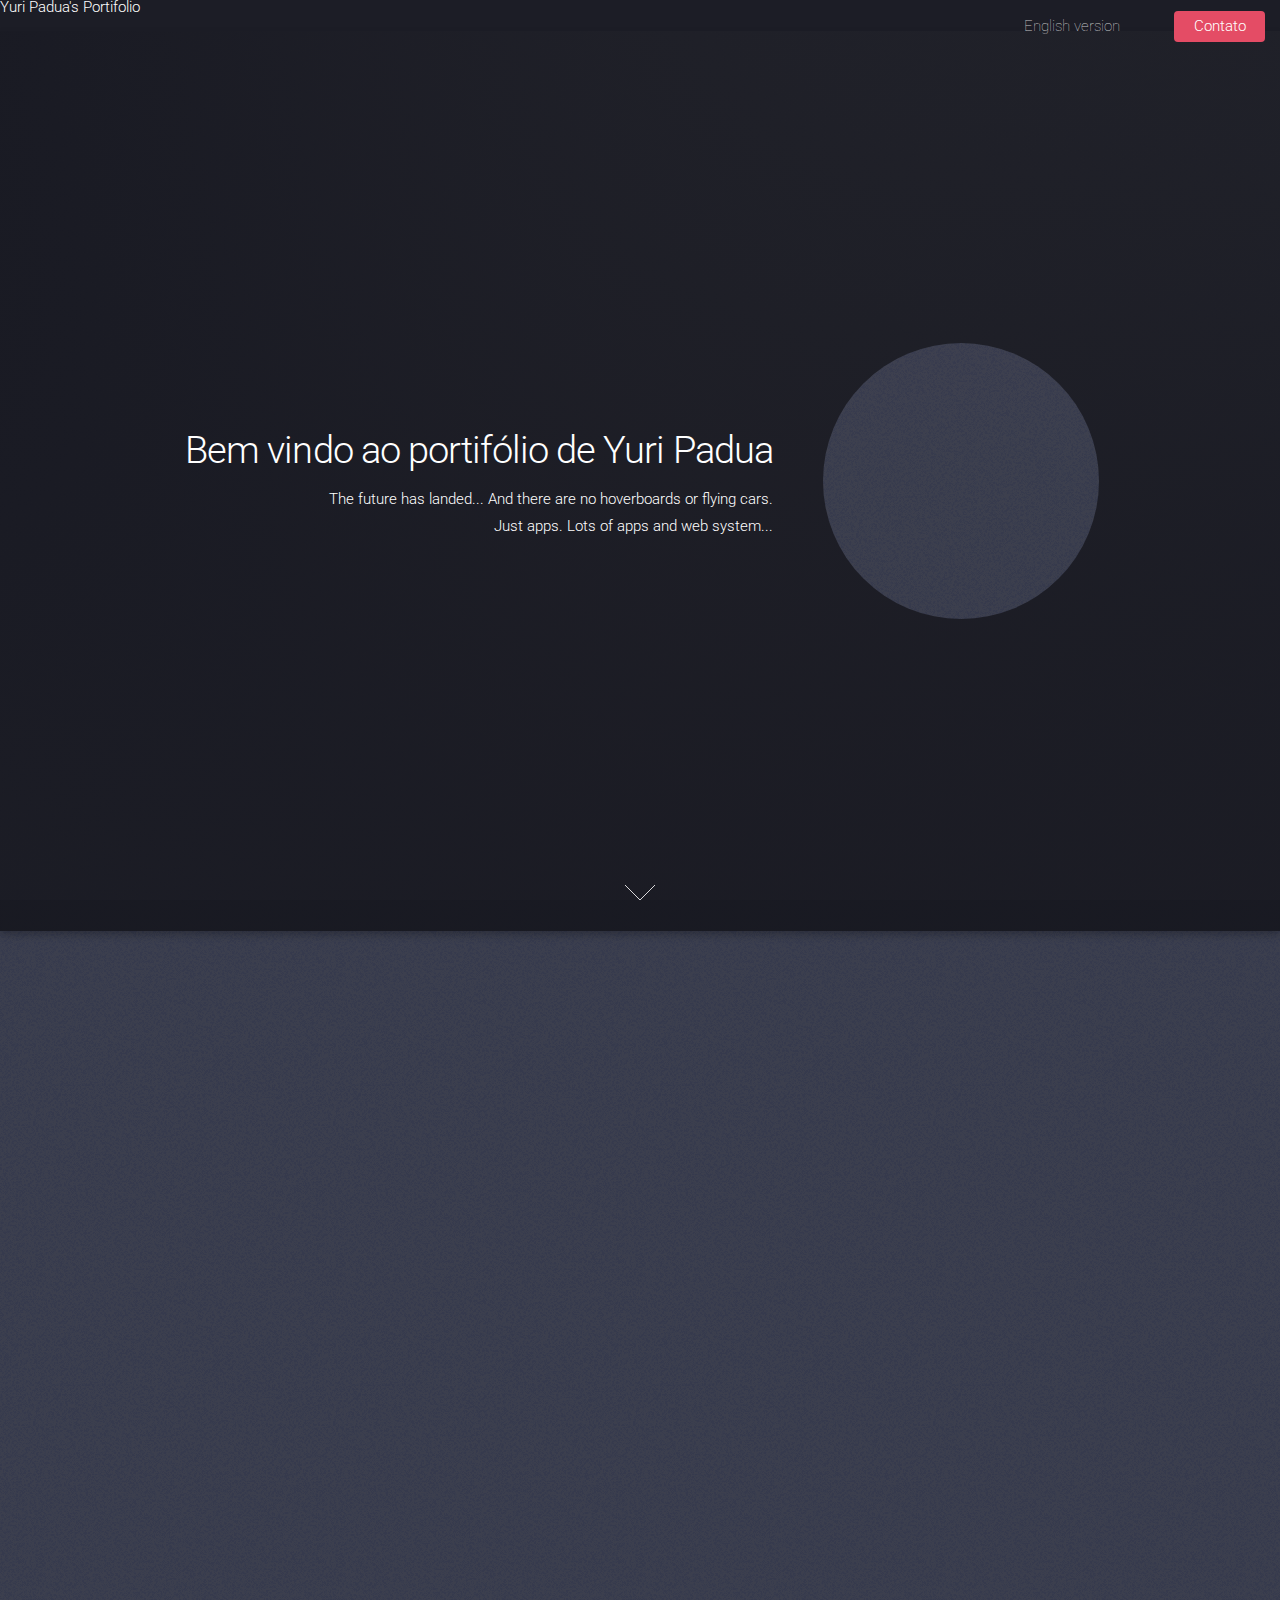
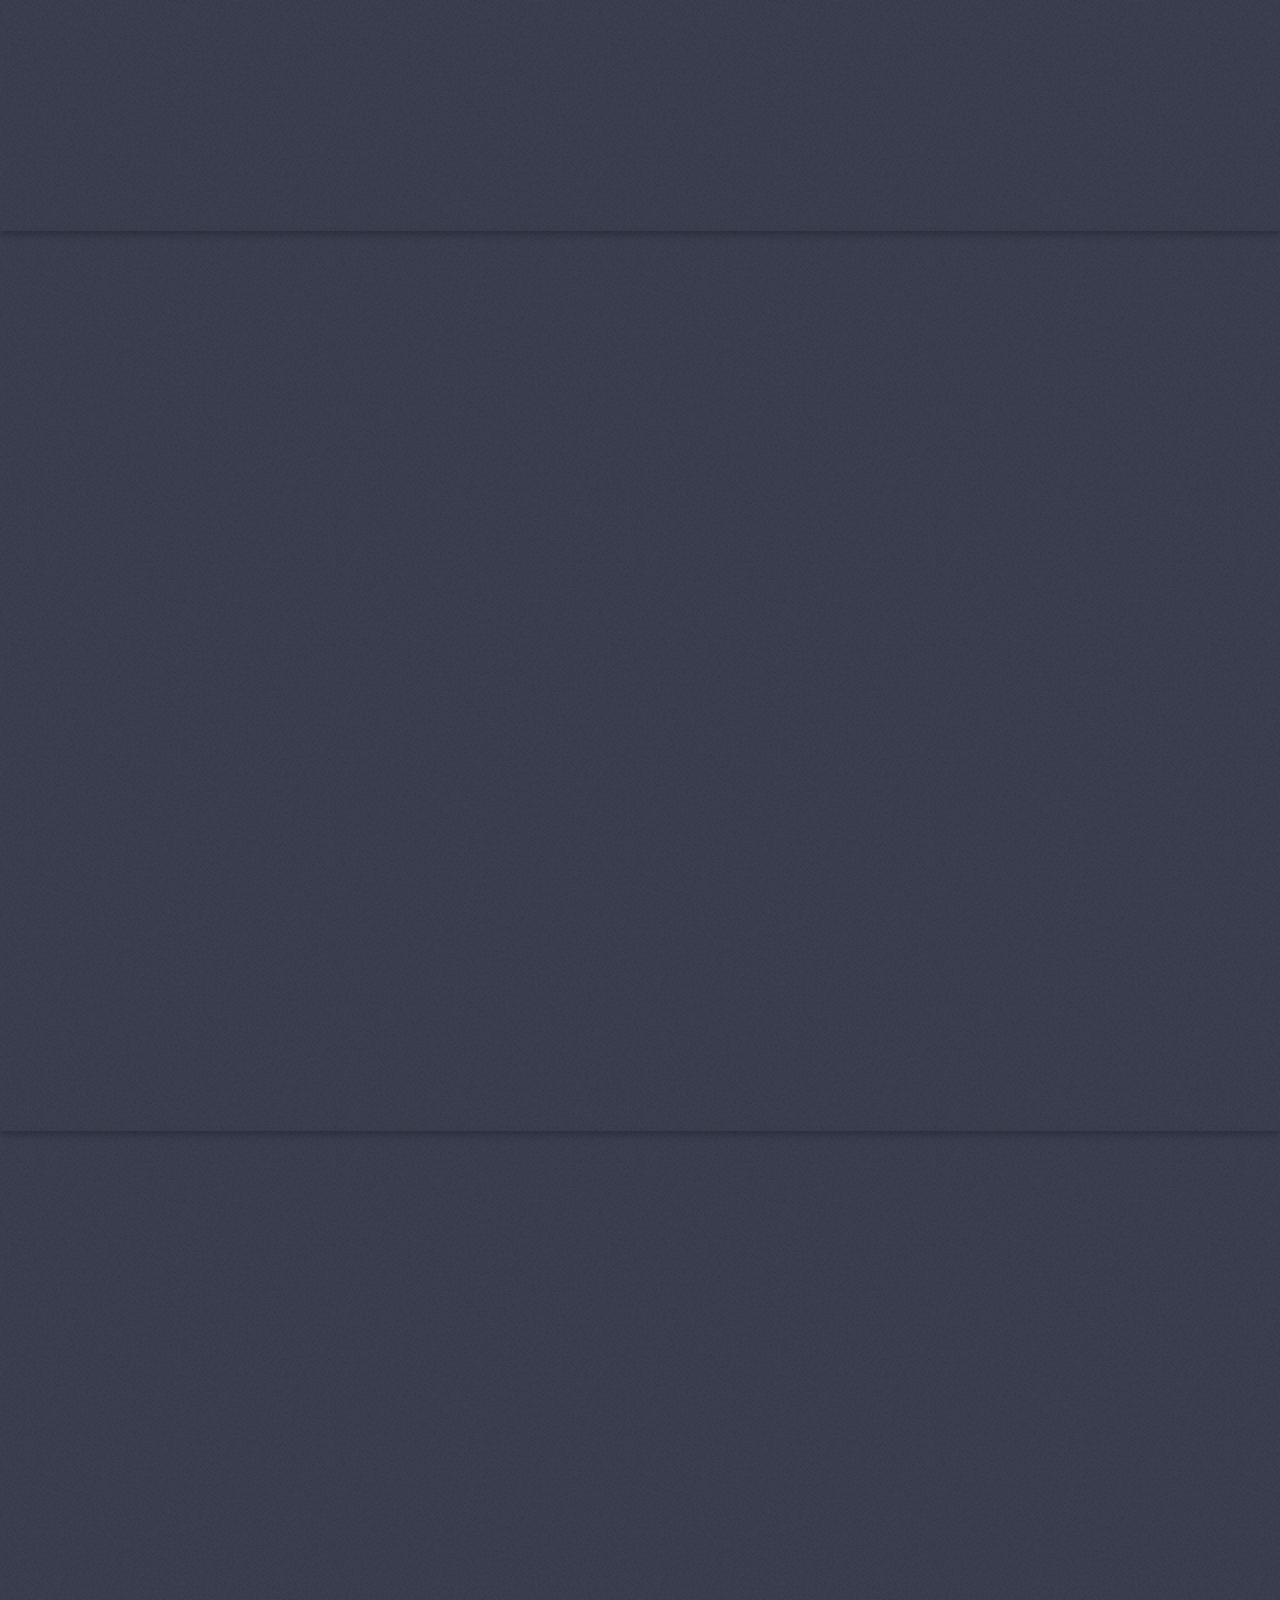
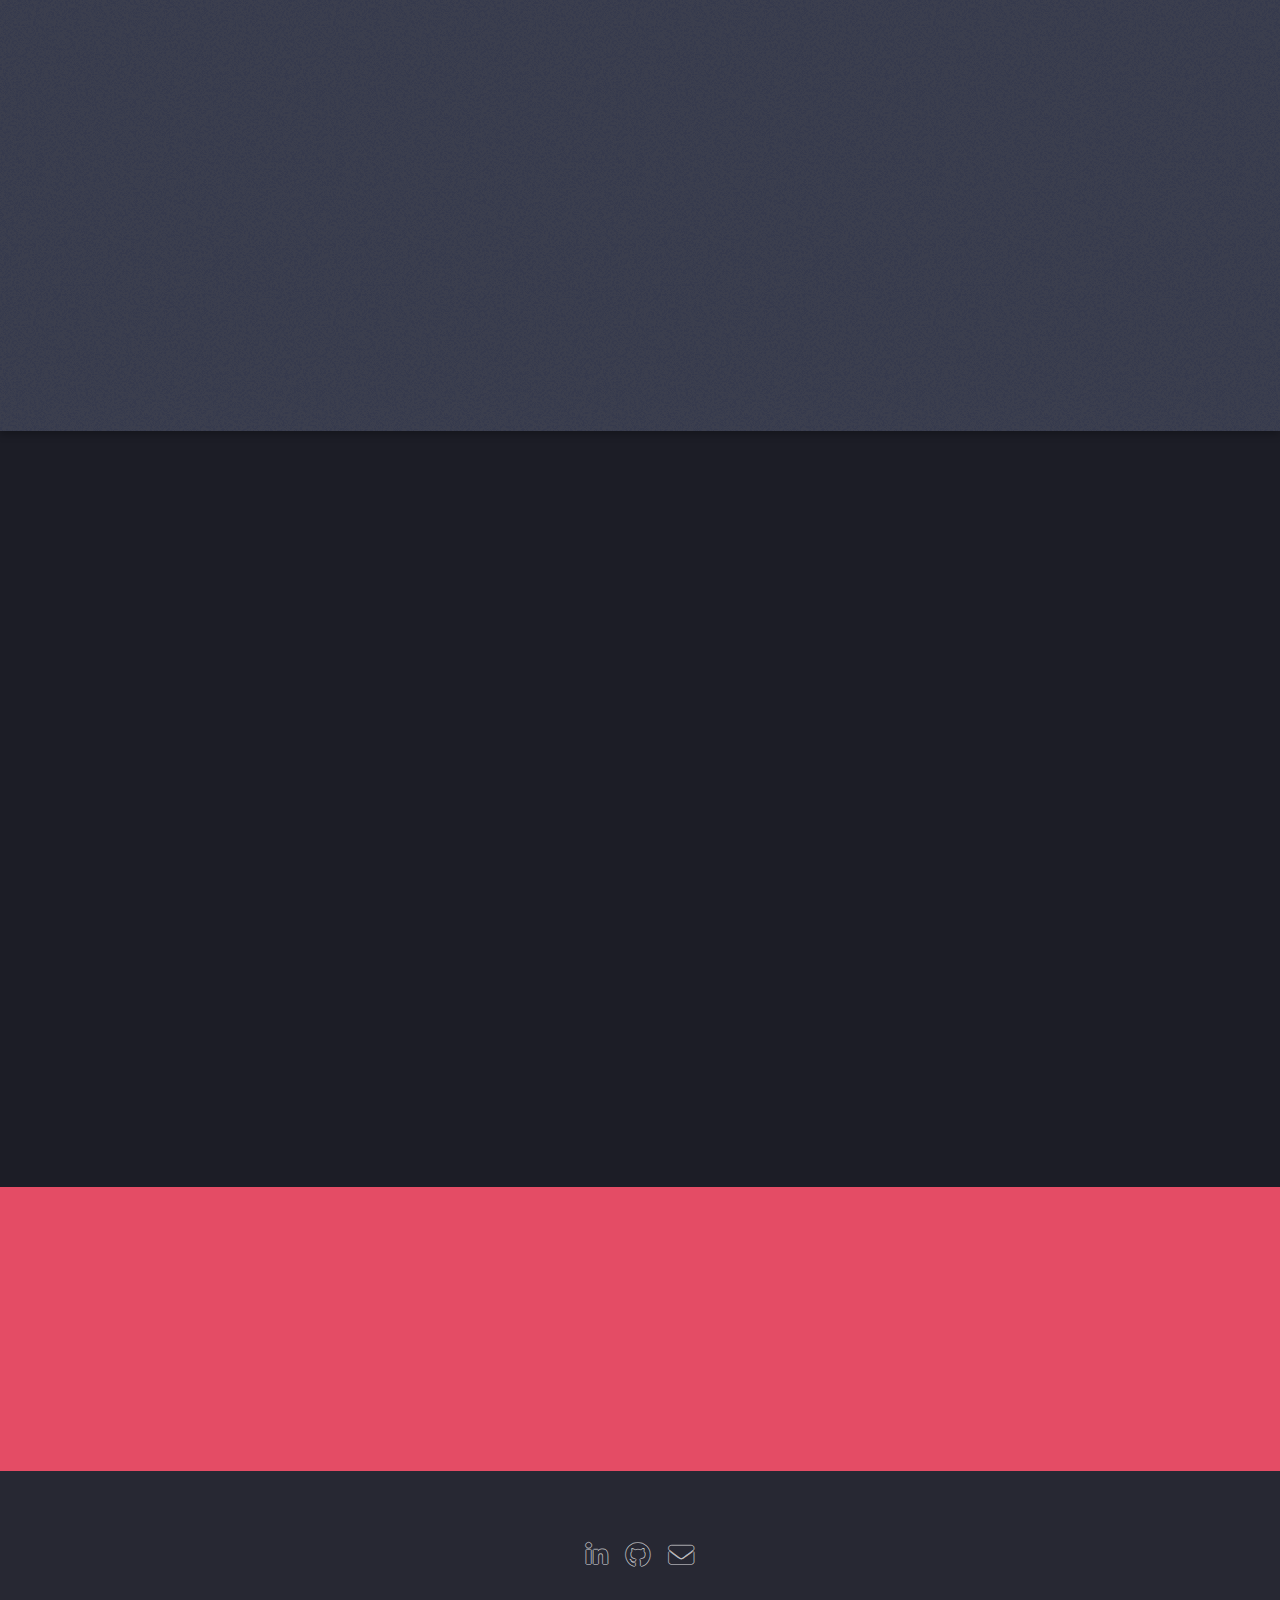
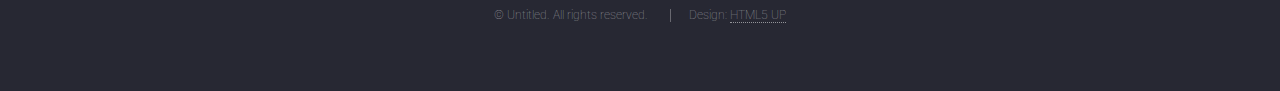
==== commit 30cb71de: "mobile header fix portifolio link" ====
--- a/pt/index.html
+++ b/pt/index.html
@@ -9,6 +9,7 @@
 
 <head>
 	<title>Yuri Padua - Portfolio | Tecnologia, Apps, and Soluções</title>
+	<h1 id="logo"><a href="https://yuripadua.github.io">Yuri Padua's Portifolio</a></h1>
 
 	<meta charset="utf-8" />
 	<meta name="description"
